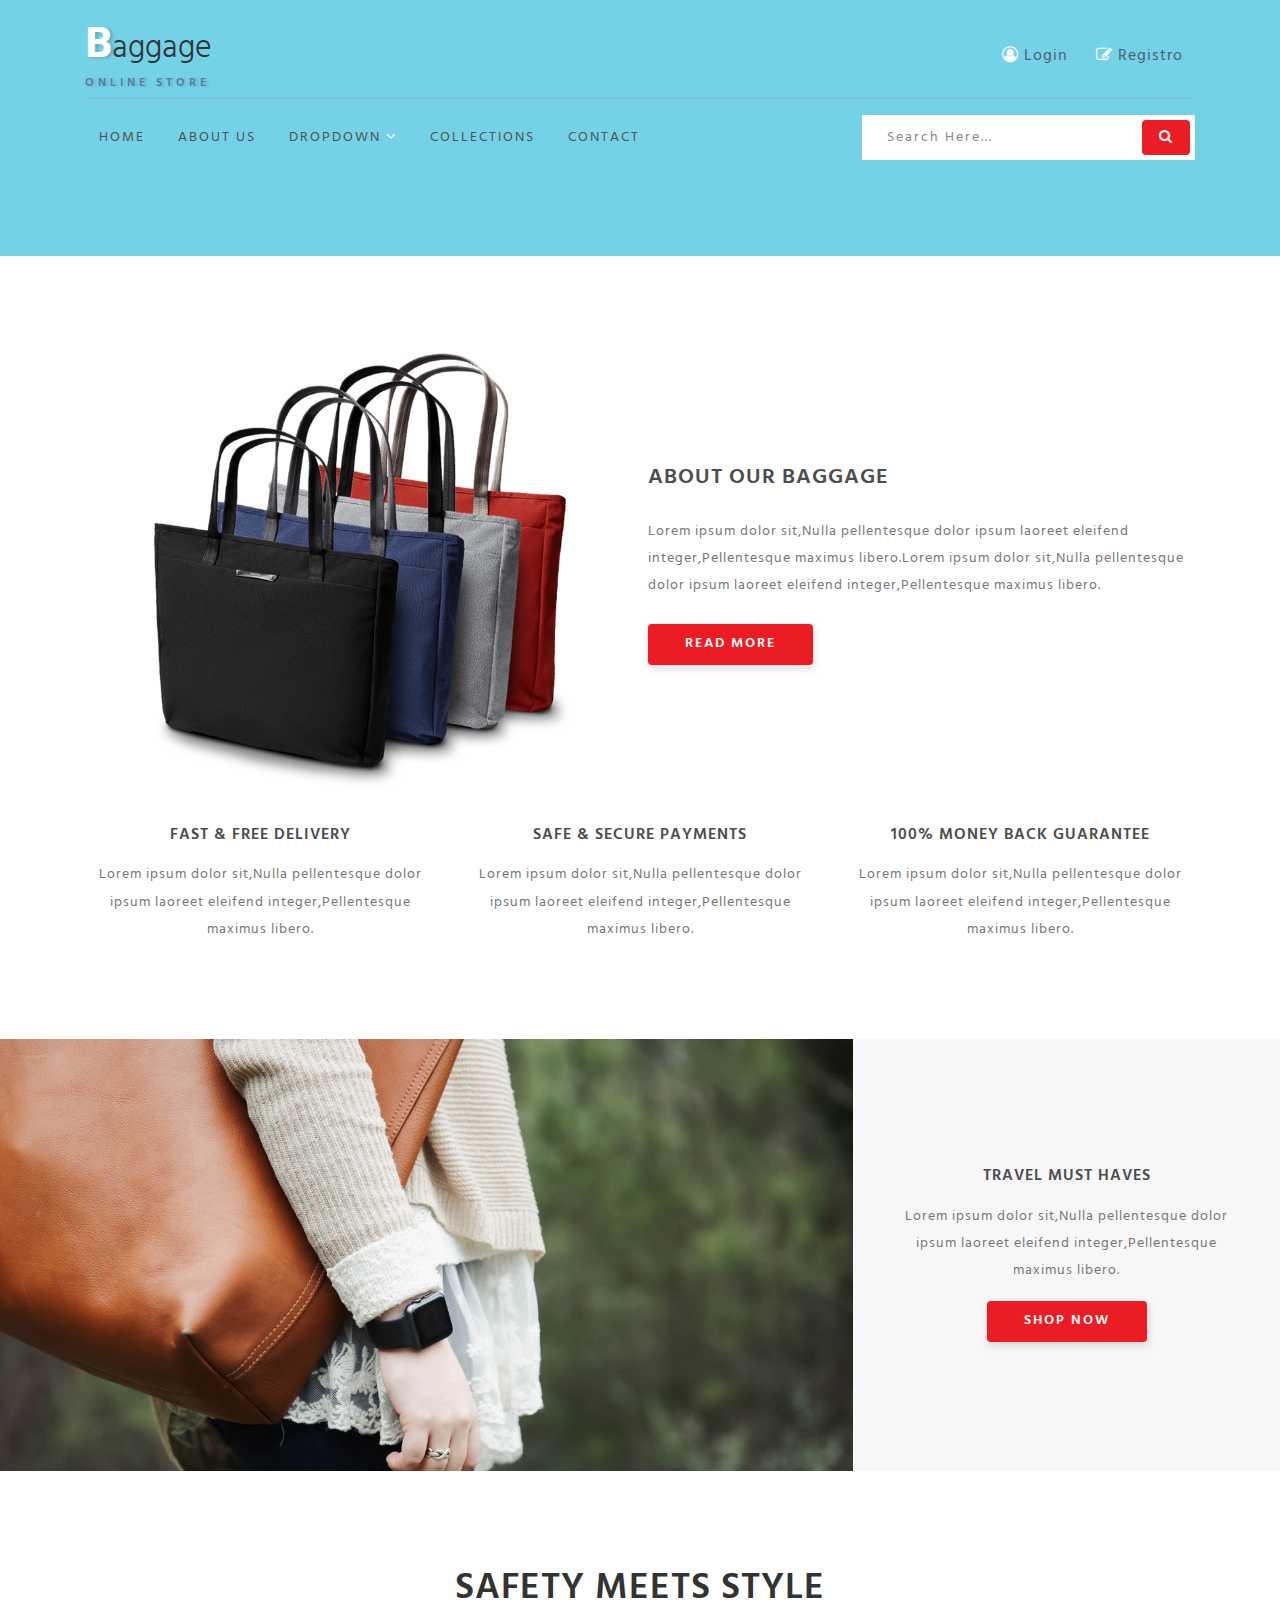
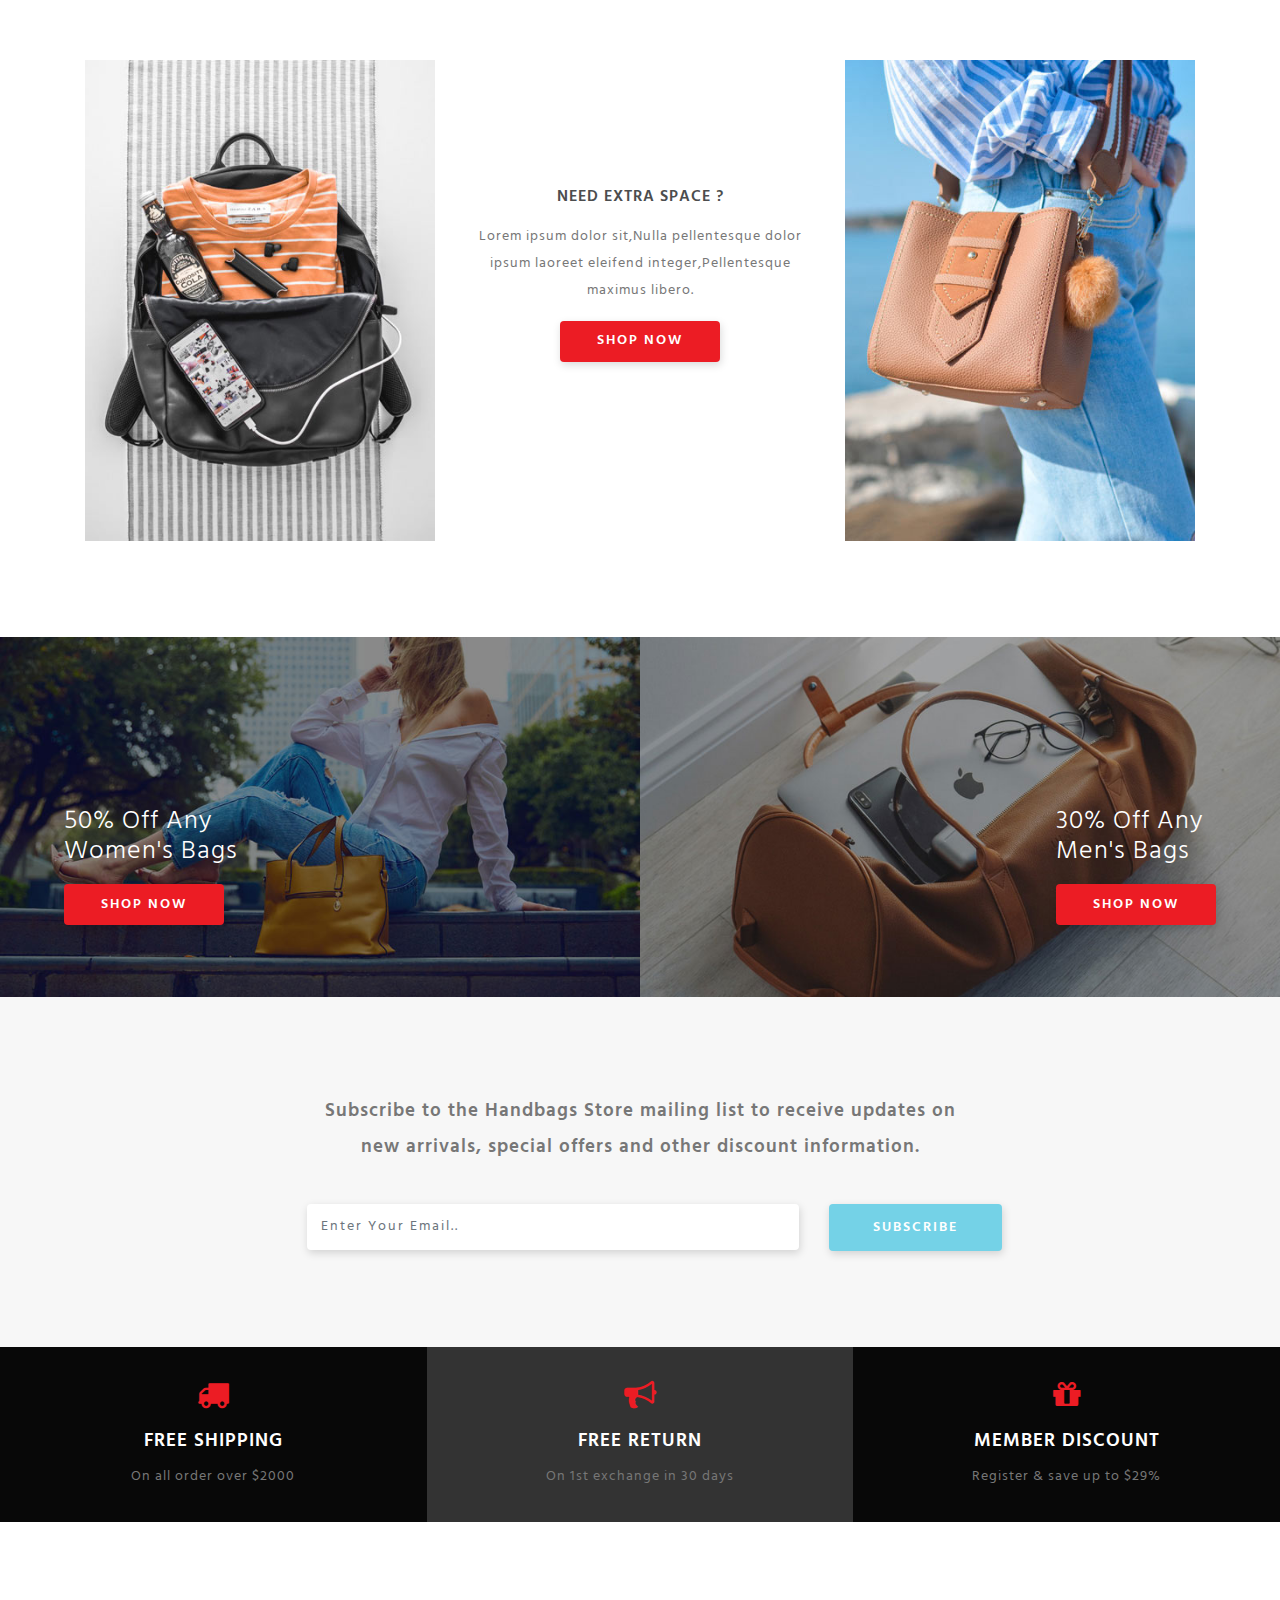
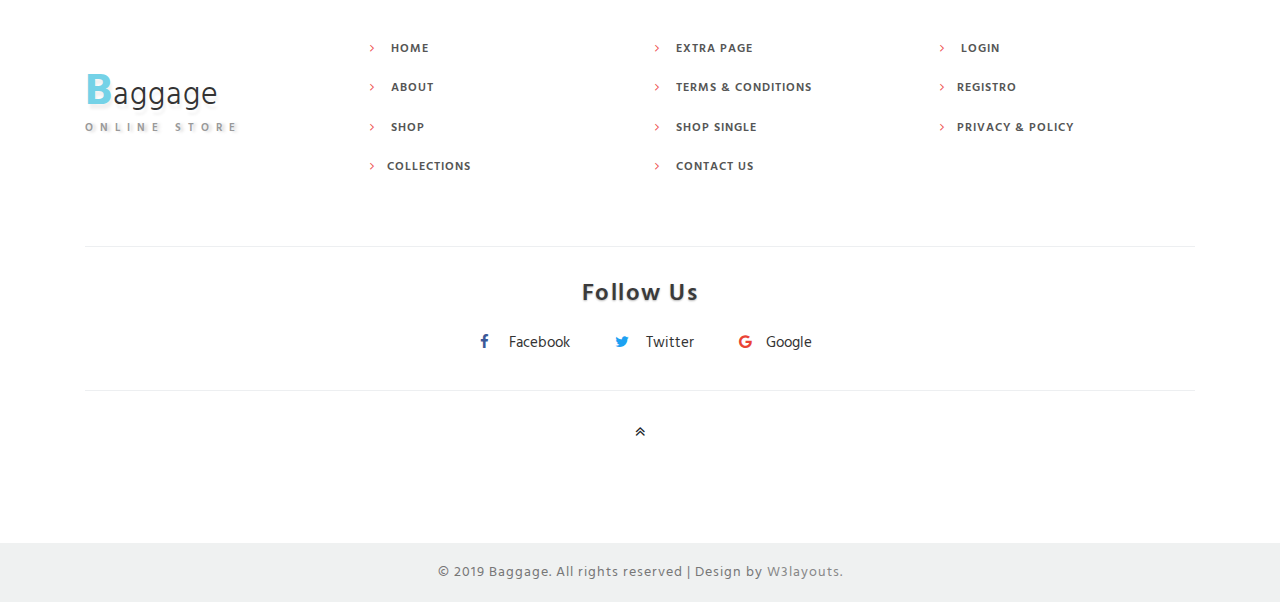
==== about.html @ baf8b9b2 "Montaje primera version" ====
<!--
Author:W3layouts
Author URL: http://w3layouts.com
License: Creative Commons Attribution 3.0 Unported
License URL: http://creativecommons.org/licenses/by/3.0/
-->

<!DOCTYPE html>
<html lang="es">

<head>
    <title></title>
    <link rel="icon" type="image/x-icon" href="images/favicon.ico">
    <!-- Meta tag Keywords -->
    <meta name="viewport" content="width=device-width, initial-scale=1">
    <meta charset="UTF-8" />
    <meta name="keywords" content="" />
    <script src="js/main.js"></script>
    <!-- //Meta tag Keywords -->
    <!-- Custom-Files -->
    <link rel="stylesheet" href="css/bootstrap.css">
    <!-- Bootstrap-Core-CSS -->
    <link rel="stylesheet" href="css/style.css" type="text/css" media="all" />
    <!-- Style-CSS -->
    <!-- font-awesome-icons -->
    <link href="css/font-awesome.css" rel="stylesheet">
    <!-- //font-awesome-icons -->
    <!-- /Fonts -->
    <link href="//fonts.googleapis.com/css?family=Hind:300,400,500,600,700" rel="stylesheet">
    <!-- //Fonts -->

</head>

<body>
    <div class="main-sec inner-page">
        <!-- //header -->
        <header class="py-sm-3 pt-3 pb-2" id="home">
            <div class="container">
                <!-- nav -->
                <div class="top-w3pvt d-flex">
                    <div id="logo">
                        <h1> <a href="index.html"><span class="log-w3pvt">B</span>aggage</a> <label class="sub-des">Online Store</label></h1>
                    </div>

                    <div class="forms ml-auto">
                    </div>
                </div>
                <div class="nav-top-wthree">
                    <nav>
                        <label for="drop" class="toggle">
                            <span class="fa fa-bars"></span>
                        </label>
                        <input type="checkbox" id="drop" />
                        <ul class="menu"></ul>
                    </nav>
                    <!-- //nav -->
                    <div class="search-form ml-auto">
                        <div class="form-w3layouts-grid">
                            <form action="#" method="post" class="newsletter">
                                <input class="search" type="search" placeholder="Search here..." required="">
                                <button class="form-control btn" value=""><span class="fa fa-search"></span></button>

                            </form>
                        </div>
                    </div>
                    <div class="clearfix"></div>
                </div>
            </div>
        </header>
        <!-- //header -->

    </div>

    <!-- //banner-->
    <!--/banner-bottom -->
    <section class="banner-bottom py-5">
        <div class="container py-md-5">
            <div class="row grids-wthree-info">
                <div class="col-lg-6 bag-img">
                    <img src="images/bag1.png" class="img-fluid" alt="" />
                </div>
                <div class="col-lg-6 ab-info-con ab-inf-page text-left">
                    <h4>About Our Baggage</h4>
                    <p>Lorem ipsum dolor sit,Nulla pellentesque dolor ipsum laoreet eleifend integer,Pellentesque maximus libero.Lorem ipsum dolor sit,Nulla pellentesque dolor ipsum laoreet eleifend integer,Pellentesque maximus libero.</p>
                    <a href="single.html" class="btn shop mt-4">Read More</a>
                </div>
            </div>
            <div class="row grids-wthree-info text-center">
                <div class="col-lg-4 ab-content">
                    <div class="ab-info-con">
                        <h4>Fast & Free Delivery</h4>
                        <p>Lorem ipsum dolor sit,Nulla pellentesque dolor ipsum laoreet eleifend integer,Pellentesque maximus libero.</p>
                    </div>
                </div>
                <div class="col-lg-4 ab-content">
                    <div class="ab-info-con">
                        <h4>Safe & Secure Payments</h4>
                        <p>Lorem ipsum dolor sit,Nulla pellentesque dolor ipsum laoreet eleifend integer,Pellentesque maximus libero.</p>
                    </div>
                </div>
                <div class="col-lg-4 ab-content">
                    <div class="ab-info-con">
                        <h4>100% Money Back Guarantee</h4>
                        <p>Lorem ipsum dolor sit,Nulla pellentesque dolor ipsum laoreet eleifend integer,Pellentesque maximus libero.</p>
                    </div>
                </div>

            </div>
        </div>
    </section>
    <!-- /banner-bottom -->
    <!--/banner-bottom -->
    <section class="collections">
        <div class="container-fluid">
            <div class="row">
                <div class="col-md-8 ab-content-img">

                </div>
                <div class="col-md-4 ab-content text-center p-lg-5 p-3 my-lg-5">
                    <h4>Travel Must Haves</h4>
                    <p>Lorem ipsum dolor sit,Nulla pellentesque dolor ipsum laoreet eleifend integer,Pellentesque maximus libero.</p>
                    <a href="shop.html" class="btn shop mt-3">Shop Now</a>

                </div>
            </div>
        </div>
    </section>
    <!-- /banner-bottom -->
    <!--/collections -->
    <section class="banner-bottom py-5">
        <div class="container py-md-5">

            <h3 class="title-wthree mb-lg-5 mb-4 text-center">Safety Meets Style </h3>
            <div class="row text-center">


                <div class="col-md-4 content-gd-wthree">
                    <img src="images/c1.jpg" class="img-fluid" alt="" />
                </div>
                <div class="col-md-4 content-gd-wthree ab-content py-lg-5 my-lg-5">
                    <h4>Need Extra Space ?</h4>
                    <p>Lorem ipsum dolor sit,Nulla pellentesque dolor ipsum laoreet eleifend integer,Pellentesque maximus libero.</p>
                    <a href="shop.html" class="btn shop mt-3">Shop Now</a>

                </div>
                <div class="col-md-4 content-gd-wthree">
                    <img src="images/c2.jpg" class="img-fluid" alt="" />
                </div>
            </div>

        </div>
    </section>
    <!-- //collections-->
    <!-- /mid-section -->
    <section class="mid-section">
        <div class="d-lg-flex p-0">
            <div class="col-lg-6 bottom-w3pvt-left p-lg-0">
                <img src="images/ab1.jpg" class="img-fluid" alt="" />
                <div class="pos-wthree">
                    <h4 class="text-wthree">50% Off Any <br> Women's Bags</h4>
                    <a href="shop.html" class="btn shop mt-3">Shop Now</a>
                </div>
            </div>
            <div class="col-lg-6 bottom-w3pvt-left bottom-w3pvt-right p-lg-0">
                <img src="images/ab2.jpg" class="img-fluid" alt="" />
                <div class="pos-w3pvt">
                    <h4 class="text-w3pvt">30% Off Any <br> Men's Bags</h4>
                    <a href="shop.html" class="btn shop mt-3">Shop Now</a>
                </div>
            </div>
        </div>
    </section>
    <!-- //mid-section -->

    <!--/newsletter -->
    <section class="newsletter-w3pvt py-5">
        <div class="container py-md-5">
            <form method="post" action="#">
                <p class="text-center">Subscribe to the Handbags Store mailing list to receive updates on new arrivals, special offers and other discount information.</p>
                <div class="row subscribe-sec">
                    <div class="col-md-9">
                        <input type="email" class="form-control" id="email" placeholder="Enter Your Email.." name="email" required="">

                    </div>
                    <div class="col-md-3">

                        <button type="submit" class="btn submit">Subscribe</button>
                    </div>

                </div>

            </form>
        </div>
    </section>
    <!--//newsletter -->
    <!--/shipping-->
    <section class="shipping-wthree">
        <div class="shiopping-grids d-lg-flex">
            <div class="col-lg-4 shiopping-w3pvt-gd text-center">
                <div class="icon-gd"><span class="fa fa-truck" aria-hidden="true"></span>
                </div>
                <div class="icon-gd-info">
                    <h3>FREE SHIPPING</h3>
                    <p>On all order over $2000</p>
                </div>
            </div>
            <div class="col-lg-4 shiopping-w3pvt-gd sec text-center">
                <div class="icon-gd"><span class="fa fa-bullhorn" aria-hidden="true"></span></div>
                <div class="icon-gd-info">
                    <h3>FREE RETURN</h3>
                    <p>On 1st exchange in 30 days</p>
                </div>
            </div>
            <div class="col-lg-4 shiopping-w3pvt-gd text-center">
                <div class="icon-gd"> <span class="fa fa-gift" aria-hidden="true"></span></div>
                <div class="icon-gd-info">
                    <h3>MEMBER DISCOUNT</h3>
                    <p>Register &amp; save up to $29%</p>
                </div>

            </div>
        </div>

    </section>
    <!--//shipping-->
    <!-- footer -->
    <div class="footer_agileinfo_topf py-5">
        <div class="container py-md-5">
            <div class="row">
                <div class="col-lg-3 footer_wthree_gridf mt-lg-5">
                    <h2><a href="index.html"><span>B</span>aggage
                        </a> </h2>
                    <label class="sub-des2">Online Store</label>
                </div>
                <div class="col-lg-3 footer_wthree_gridf mt-md-0 mt-4">
                    <ul class="footer_wthree_gridf_list">
                        <li>
                            <a href="index.html"><span class="fa fa-angle-right" aria-hidden="true"></span> Home</a>
                        </li>
                        <li>
                            <a href="about.html"><span class="fa fa-angle-right" aria-hidden="true"></span> About</a>
                        </li>
                        <li>
                            <a href="shop.html"><span class="fa fa-angle-right" aria-hidden="true"></span> Shop</a>
                        </li>
                        <li>
                            <a href="shop.html"><span class="fa fa-angle-right" aria-hidden="true"></span>Collections</a>
                        </li>

                    </ul>
                </div>
                <div class="col-lg-3 footer_wthree_gridf mt-md-0 mt-sm-4 mt-3">
                    <ul class="footer_wthree_gridf_list">
                        <li>
                            <a href="single.html"><span class="fa fa-angle-right" aria-hidden="true"></span> Extra Page</a>
                        </li>

                        <li>
                            <a href="#"><span class="fa fa-angle-right" aria-hidden="true"></span> Terms & Conditions</a>
                        </li>
                        <li>
                            <a href="single.html"><span class="fa fa-angle-right" aria-hidden="true"></span> Shop Single</a>
                        </li>
                        <li>
                            <a href="contact.html"><span class="fa fa-angle-right" aria-hidden="true"></span> Contact Us</a>
                        </li>
                    </ul>
                </div>

                <div class="col-lg-3 footer_wthree_gridf mt-md-0 mt-sm-4 mt-3">
                    <ul class="footer_wthree_gridf_list">
                        <li>
                            <a href="login.html"><span class="fa fa-angle-right" aria-hidden="true"></span> Login </a>
                        </li>

                        <li>
                            <a href="register.html"><span class="fa fa-angle-right" aria-hidden="true"></span>Registro</a>
                        </li>
                        <li>
                            <a href="#"><span class="fa fa-angle-right" aria-hidden="true"></span>Privacy & Policy</a>
                        </li>

                    </ul>
                </div>
            </div>

            <div class="w3ls-fsocial-grid">
                <h3 class="sub-w3ls-headf">Follow Us</h3>
                <div class="social-ficons">
                    <ul>
                        <li><a href="#"><span class="fa fa-facebook"></span> Facebook</a></li>
                        <li><a href="#"><span class="fa fa-twitter"></span> Twitter</a></li>
                        <li><a href="#"><span class="fa fa-google"></span>Google</a></li>
                    </ul>
                </div>
            </div>
            <div class="move-top text-center mt-lg-4 mt-3">
                <a href="#home"><span class="fa fa-angle-double-up" aria-hidden="true"></span></a>
            </div>
        </div>
    </div>
    <!-- //footer -->

    <!-- copyright -->
    <div class="cpy-right text-center py-3">
        <p>© 2019 Baggage. All rights reserved | Design by
            <a href="http://w3layouts.com"> W3layouts.</a>
        </p>

    </div>
    <!-- //copyright -->

</body>

</html>
---- css/style.css ----
/*--
	Author:W3layouts
	Author URL: http://w3layouts.com
	License: Creative Commons Attribution 3.0 Unported
	License URL: http://creativecommons.org/licenses/by/3.0/
--*/

html,
body {
    margin: 0;
    font-size: 100%;
    background: #fff;
    font-family: 'Hind', sans-serif;
    scroll-behavior: smooth;
}

body a {
    text-decoration: none;
    transition: 0.5s all;
    -webkit-transition: 0.5s all;
    -moz-transition: 0.5s all;
    -o-transition: 0.5s all;
    -ms-transition: 0.5s all;
}

a:hover {
    text-decoration: none;
}

input[type="button"],
input[type="submit"],
input[type="text"],
input[type="email"],
input[type="search"] {
    transition: 0.5s all;
    -webkit-transition: 0.5s all;
    -moz-transition: 0.5s all;
    -o-transition: 0.5s all;
    -ms-transition: 0.5s all;
    font-family: 'Hind', sans-serif;
}

h1,
h2,
h3,
h4,
h5,
h6 {
    margin: 0;
    letter-spacing: 1px;
    font-family: 'Hind', sans-serif;
}

p {
    font-size: 0.9em;
    color: #777;
    line-height: 1.9em;
    letter-spacing: 1px;
    margin-bottom: 0;
}

ul {
    margin: 0;
    padding: 0;
}


.breadcrumb,
ol {
    margin-bottom: 0 !important;
}

/* header */
/*-- header --*/
.forms {
    margin-top: 1.4em;
}

.top-w3pvt {
    border-bottom: 1px solid #8bb4df;
    padding-bottom: 0.5em;
}

.nav-top-wthree {
    margin: 1em 0;
}

header a.btn {
    border-radius: 4px;
    color: #4d6171;
    letter-spacing: 1px;
    border: none;
    outline: none;
}

header a.btn span {
    color: #fff;
}

.search-form {
    width: 30%;
}

form.newsletter {
    background: #fff;
    padding: 0.3em;
    display: flex;
}

header .search {
    outline: none;
    padding: 6px 20px;
    font-size: 14px;
    color: #000;
    width: 85%;
    background: transparent;
    text-transform: capitalize;
    border: none;
    letter-spacing: 2px;
    float: left;
}

header button.btn {
    color: #fff;
    border: none;
    padding: 7px 0px;
    text-transform: uppercase;
    text-decoration: none;
    background: transparent;
    -webkit-transition: 0.5s all;
    -moz-transition: 0.5s all;
    -o-transition: 0.5s all;
    -ms-transition: 0.5s all;
    transition: 0.5s all;
    float: right;
    cursor: pointer;
    width: 15%;
    font-size: 14px;
    text-align: center;
    background: #ec1c24;
}

.toggle,
[id^=drop] {
    display: none;
}

/* Giving a background-color to the nav container. */
nav {
    margin: 0;
    padding: 0;
    margin-top: 10px;
    float: left;
}


#logo a {
    float: left;
    font-size: .8em;
    display: initial;
    margin: 0;
    letter-spacing: 0px;
    color: #333;
    font-weight: 300;
    padding: 3px 0;
    border: none;
}

#logo a span {
    color: #fff;
    font-size: 1.4em;
    font-weight: 700;
    text-shadow: 3px 1px 3px rgba(19, 18, 18, 0.19);
}

.sub-des {
    text-transform: uppercase;
    display: block;
    font-size: 0.3em;
    margin: 0;
    color: #5b7a9a;
    letter-spacing: 4px;
    font-weight: 600;
    text-shadow: 3px 1px 3px rgba(78, 73, 73, 0.21);
}

/* Since we'll have the "ul li" "float:left"
 * we need to add a clear after the container. */

nav:after {
    content: "";
    display: table;
    clear: both;
}

/* Removing padding, margin and "list-style" from the "ul",
 * and adding "position:reltive" */
nav ul {
    padding: 0;
    margin: 0;
    list-style: none;
    position: relative;
}

/* Positioning the navigation items inline */
nav ul li {
    margin: 0px;
    display: inline-block;
}

/* Styling the links */
nav a {
    letter-spacing: 2px;
    padding-left: 0;
    padding-right: 0;
    padding: 10px 0;
    font-weight: 400;
    font-size: 0.9em;
    margin: 0 1em;
    color: #515152;
    text-transform: uppercase;
}


nav ul li ul li:hover {
    background: #f8f9fa;
}

/* Background color change on Hover */
nav a:hover {
    color: #ec1c24;
}

.menu li.active a {

    color: #ec1c24;
    font-weight: 600;
}

/* Hide Dropdowns by Default
 * and giving it a position of absolute */
nav ul ul {
    display: none;
    position: absolute;
    top: 30px;
    background: #fff;
    padding: 10px;
    -moz-box-shadow: 1px 3px 8px 0 rgba(0, 0, 0, 0.15);
    -webkit-box-shadow: 1px 3px 8px 0 rgba(0, 0, 0, 0.15);
    box-shadow: 1px 3px 8px 0 rgba(0, 0, 0, 0.15);
}

/* Display Dropdowns on Hover */
nav ul li:hover > ul {
    display: inherit;
}

/* Fisrt Tier Dropdown */
nav ul ul li {
    width: 200px;
    float: none;
    display: list-item;
    position: relative;
}

nav ul ul li a {
    color: #333;
    padding: 5px 10px;
    display: block;
}

ul.menu li span {
    color: #fff;
}

/* Second, Third and more Tiers	
 * We move the 2nd and 3rd etc tier dropdowns to the left
 * by the amount of the width of the first tier.
*/
nav ul ul ul li {
    position: relative;
    top: -60px;
    /* has to be the same number as the "width" of "nav ul ul li" */
    left: 170px;
}

/* Change ' +' in order to change the Dropdown symbol */
li > a:only-child:after {
    content: '';
}


/* Media Queries
--------------------------------------------- */

@media all and (max-width : 992px) {

    /*	#logo {
		display: block;
		padding: 0;
		width: 100%;
		text-align: center;
		float: none;
	} */
    .menu li.active a {
        color: #3369e7;
    }

    nav {
        margin: 0;
    }

    nav a {
        color: #333;
    }

    /* Hide the navigation menu by default */
    /* Also hide the  */
    .toggle + a,
    .menu {
        display: none;
    }

    /* Stylinf the toggle lable */
    .toggle {
        display: inline-block;
        padding: 9px 15px;
        font-size: 20px;
        text-decoration: none;
        border: none;
        float: none;
        background-color: rgba(22, 21, 21, 0.43137254901960786);
        color: #fff;
        margin-bottom: 0;
        cursor: pointer !important;
    }

    .menu .toggle {
        float: none;
        text-align: center;
        margin: auto;
        width: 90%;
        padding: 5px;
        font-weight: normal;
        font-size: 15px;
        letter-spacing: 1px;
    }

    .toggle:hover {
        color: #fff;
        background-color: #3369e7;
    }

    .nav-top-w3pvt {
        margin: 1em 0;
        position: absolute;
        width: 71%;
    }

    /* Display Dropdown when clicked on Parent Lable */
    [id^=drop]:checked + ul {
        display: block;
        background: #fff;
        padding: 15px 0;
        width: 100%;
        text-align: center;
        border: 1px solid #ddd;
    }

    /* Change menu item's width to 100% */
    nav ul li {
        display: block;
        width: 100%;
        padding: 7px 0;
    }

    nav a {
        padding: 5px 0;
    }

    nav a:hover {
        color: #3369e7;
    }

    .login-icon {
        text-align: center;
    }

    nav ul ul .toggle,
    nav ul ul a {
        padding: 0 40px;
    }

    nav ul ul ul a {
        padding: 0 80px;
    }

    nav a:hover,
    nav ul ul ul a {
        background-color: transparent;
    }

    nav ul li ul li .toggle,
    nav ul ul a,
    nav ul ul ul a {
        padding: 14px 20px;
        color: #FFF;
        font-size: 17px;
    }


    nav ul li ul li .toggle,
    nav ul ul a {
        background-color: #fff;
    }

    nav ul ul li a {
        font-size: 15px;
    }

    ul.inner-ul {
        padding: 0 !important;
    }

    /* Hide Dropdowns by Default */
    nav ul ul {
        float: none;
        position: static;
        color: #ffffff;
        /* has to be the same number as the "line-height" of "nav a" */
    }

    /* Hide menus on hover */
    nav ul ul li:hover > ul,
    nav ul li:hover > ul {
        display: none;
    }

    /* Fisrt Tier Dropdown */
    nav ul ul li {
        display: block;
        width: 100%;
        padding: 0;
    }

    nav ul ul ul li {
        position: static;
        /* has to be the same number as the "width" of "nav ul ul li" */

    }

    nav {
        margin: 0;
        padding: 0;
        margin-top: 0;
        float: left;
        width: 48%;
        position: absolute;
        z-index: 99;
    }

}

@media all and (max-width : 330px) {

    nav ul li {
        display: block;
        width: 94%;
    }

}

.user span.fa {
    font-size: 25px;
    color: #fff;
}

/*-- //header --*/

/*--banner--*/
.main-sec {
    background: #74d2e7;
    min-height: 43em;
    position: relative;
}

.main-sec.inner-page {
    background: #74d2e7;
    min-height: 20em;
    position: relative;
}

.banner-left-info {
    margin-top: 14em;
}

.banner-wthree-info h3 {
    font-size: 2.5em;
    text-transform: uppercase;
    color: #333;
    margin-bottom: 0.7em;

}

.banner-wthree-info h3 span {
    color: #fff;
}

.btn.shop {
    background: #ec1c24;
    -moz-transition: all 0.25s ease;
    -o-transition: all 0.25s ease;
    -webkit-transition: all 0.25s ease;
    transition: all 0.25s ease;
    color: #fff;
    padding: 0.6em 2.5em;
    text-transform: uppercase;
    font-size: 0.9em;
    letter-spacing: 2px;
    font-weight: 600;
    -moz-box-shadow: 1px 3px 8px 0 rgba(0, 0, 0, 0.15);
    -webkit-box-shadow: 1px 3px 8px 0 rgba(0, 0, 0, 0.15);
    box-shadow: 1px 3px 8px 0 rgba(0, 0, 0, 0.15);
}

/*--//banner--*/

/*--about--*/
.ab-content-img {
    background: url(../images/banner1.jpg) no-repeat center;
    background-size: cover;
    -webkit-background-size: cover;
    -o-background-size: cover;
    -moz-background-size: cover;
    -ms-background-size: cover;
    min-height: 27em;
}

.title-wthree,
.title-wthree.two {
    font-size: 2.5em;
    text-transform: uppercase;
    color: #333;
    margin-bottom: 0.7em;
    font-weight: 600;
}

.title-wthree.two {
    color: #fff;
}

.ab-content h4 {
    font-size: 1.2em;
    color: #4c4d4e;
    margin: 2em 0 1em 0;
    text-transform: uppercase;
    font-weight: 600;
}

.ab-info-con {
    padding: 0 0.5em;
}

.ab-info-con.ab-inf-page h4 {
    font-size: 1.4em;
    color: #4c4d4e;
    margin: 0em 0 1.2em 0;
    text-transform: uppercase;
    font-weight: 600;
}

.ab-info-con.ab-inf-page {
    margin-top: 7em;
}

/*--//about--*/
/*--blogs--*/

/*--//blogs--*/
/*--/mid--*/
.bottom-w3pvt-left {
    position: relative;
}

h4.text-wthree {
    font-size: 2em;
    color: #fff;
    font-weight: 300;
}

.pos-wthree {
    position: absolute;
    bottom: 20%;
    left: 10%;
}

.pos-w3pvt {
    right: 10%;
    position: absolute;
    bottom: 20%;
}

h4.text-w3pvt {

    font-size: 2em;
    color: #fff;
    font-weight: 300;
}

/*--//mid--*/

/*--/collection--*/


/*--//collection--*/
/* gallery page */
.gal-img img,
.popup img {
    width: 100%;
}

/* popup */
.popup-effect {
    position: fixed;
    top: 0;
    bottom: 0;
    left: 0;
    right: 0;
    background: rgba(0, 0, 0, 0.7);
    transition: opacity 0ms;
    visibility: hidden;
    opacity: 0;
    z-index: 99;
}

.popup-effect:target {
    visibility: visible;
    opacity: 1;
}

.popup {
    background: #fff;
    border-radius: 4px;
    max-width: 430px;
    position: relative;
    margin: 8em auto;
    padding: 3em 2em;
    z-index: 999;
    text-align: center;
}

.popup .close {
    position: absolute;
    top: 5px;
    right: 15px;
    transition: all 200ms;
    font-size: 30px;
    font-weight: bold;
    text-decoration: none;
    color: #000;
}


/* //popup */
/* //gallery page */
/*--/shipping-grids--*/
.shiopping-w3pvt-gd {
    background: #080808;
    padding: 2em;
}

.shiopping-w3pvt-gd.sec {
    background: #333;
}

.shiopping-w3pvt-gd:hover {
    background: #74d2e7;
    -moz-transition: all 0.25s ease;
    -o-transition: all 0.25s ease;
    -webkit-transition: all 0.25s ease;
    transition: all 0.25s ease;
}

.shiopping-w3pvt-gd h3 {
    font-size: 1.2em;
    color: #fff;
    margin: 0.5em 0;
    text-transform: uppercase;
    font-weight: 600;
}

.icon-gd span {
    font-size: 2em;
    text-align: center;
    color: #ec1c24;
    margin-bottom: 0.3em;
}

/*--//shipping-grids--*/
/*--/newsletter--*/
.newsletter-w3pvt,
.collections {
    background: #f7f7f7;
}

.newsletter-w3pvt form {
    margin: 0 auto;
    width: 60%;
}

.newsletter-w3pvt p {
    font-size: 1.2em;
    margin-bottom: 2em;
    color: #777;
    font-weight: 600;
}

.subscribe-sec input {

    padding: 0.85em 1em;
    color: #495057;
    border-radius: 0.25rem;
    font-size: 0.9em;
    border: none;
    outline: none;
    letter-spacing: 2px;
    -moz-box-shadow: 1px 3px 8px 0 rgba(0, 0, 0, 0.15);
    -webkit-box-shadow: 1px 3px 8px 0 rgba(0, 0, 0, 0.15);
    box-shadow: 1px 3px 8px 0 rgba(0, 0, 0, 0.15);
    -moz-box-shadow: 1px 3px 8px 0 rgba(0, 0, 0, 0.15);
    -webkit-box-shadow: 1px 3px 8px 0 rgba(0, 0, 0, 0.15);
    box-shadow: 1px 3px 8px 0 rgba(0, 0, 0, 0.15);
}

.btn.submit {
    background: #74d2e7;
    -moz-transition: all 0.25s ease;
    -o-transition: all 0.25s ease;
    -webkit-transition: all 0.25s ease;
    transition: all 0.25s ease;
    color: #fff;
    padding: 0.8em 3em;
    text-transform: uppercase;
    font-size: 0.9em;
    letter-spacing: 2px;
    font-weight: 600;
    -moz-box-shadow: 1px 3px 8px 0 rgba(0, 0, 0, 0.15);
    -webkit-box-shadow: 1px 3px 8px 0 rgba(0, 0, 0, 0.15);
    box-shadow: 1px 3px 8px 0 rgba(0, 0, 0, 0.15);
}

.btn.submit:hover,
.btn.shop:hover {
    opacity: 0.9;
}

/*--//newsletter--*/

.content-grid {
    max-width: 500px;
    margin: 6em auto;
}

ul.links-unordered-list li.active a {
    background: rgba(255, 255, 255, 0.05);
    padding: 5px 20px;
    color: #fff;
}

.icon span.fa {
    font-size: 3em;
    color: #555;
}

.icon {
    margin-bottom: 3em;
}

.content-bottom {
    padding: 0em 4em;
    margin: 0 1em;
    position: relative;
    z-index: 1;
}

.logo h1 a {
    font-size: 25px;
    color: #fff;
    text-transform: capitalize;
    font-weight: 600;
    letter-spacing: 1px;
}

.content-grid ul li {
    display: inline-block;
}

li.switch-slide {
    float: left;
}

ul.list-login li:nth-child(2) {
    float: right;
}

ul.list-login-bottom li:nth-child(2) {
    float: right;
}

.field-group label {
    font-size: 15px;
}

.check {
    margin: .5em 0;
}

.checkbox input,
.radio input {
    position: absolute;
    left: -9999px;
}

.checkbox i {
    position: absolute;
    bottom: 5px;
    left: 2px;
    display: block;
    width: 14px;
    height: 14px;
    outline: none;
    border: none;
    background: #fff;
}

.check label {
    margin: 0;
    font-size: 1em;
    text-transform: capitalize;
    color: #fff;
    letter-spacing: 1px;
    font-weight: 300;
}

.checkbox {
    position: relative;
    padding-left: 28px !important;
    cursor: pointer;
}

.checkbox input:checked + i:after,
.radio input:checked + i:after {
    opacity: 1;
}


.checkbox input + i:after,
.radio input + i:after {
    position: absolute;
    opacity: 0;
    transition: opacity 0.1s;
    -o-transition: opacity 0.1s;
    -ms-transition: opacity 0.1s;
    -moz-transition: opacity 0.1s;
    -webkit-transition: opacity 0.1s;
}

/*/////////////// FORM STYLES ////////////////////*/
ul.list-login {
    margin-top: 1.5em;
    margin-bottom: 1em;
}


.content-input-field button.btn {
    background: #ec1c24;
    border: none;
    color: #fff;
    padding: 15px 15px;
    text-transform: uppercase;
    font-size: 16px;
    width: 100%;
    margin-top: 10px;
    letter-spacing: 2px;
    cursor: pointer;
    transition: 0.5s all;
    -webkit-transition: 0.5s all;
    -moz-transition: 0.5s all;
    -o-transition: 0.5s all;
    -ms-transition: 0.5s all;
    border-radius: 0px;
}

.bottom-grid,
.bottom-grid1 {
    display: flex;
    display: -webkit-box;
    display: -moz-box;
    display: -ms-flexbox;
    display: -webkit-flex;
    justify-content: space-between;
    margin: 0em 10em;
}

ul.links-unordered-list li {
    display: inline-block;
    margin-right: 10px;
}

ul.links-unordered-list li a {
    font-size: 16px;
    color: #ccc;
    font-weight: normal;
    letter-spacing: 1px;
    padding: 0 5px;
    text-transform: capitalize;
}

.content-input-field input {
    font-size: 16px;
    font-weight: 300;
    color: #888;
    letter-spacing: 1px;
    border: none;
    box-sizing: border-box;
    width: 100%;
    outline: none;
    background: rgba(0, 123, 255, 0.06);
    margin-bottom: 20px;
    padding: 15px 20px;
    border-radius: 0px;
}

::-webkit-input-placeholder {
    /* Chrome/Opera/Safari */
    color: #888;
}

::-moz-placeholder {
    /* Firefox 19+ */
    color: #888;
}

::-ms-input-placeholder {
    /* IE 10+ */
    color: #888;
}

::-moz-placeholder {
    /* Firefox 18- */
    color: #888;
}

/* switch */

label.switch {
    position: relative;
    display: inline-block;
    height: 18px;
    padding-left: 3em;
    cursor: pointer;
    color: #ccc;
    font-weight: 300;
}

.content-bottom li:nth-child(2) a,
label.switch {
    font-size: 15px;
    letter-spacing: 1px;
    font-weight: 300;
    color: #999 !important;
    text-transform: capitalize;
}

ul.list-login-bottom li:nth-child(1) a,
ul.list-login-bottom li:nth-child(2) a,
.list-login-bottom a {
    font-size: 12px;
    letter-spacing: 2px;
    font-weight: normal;
    text-transform: uppercase;
    color: #333;
}

.content-bottom li:nth-child(2) a,
.content-bottom li:nth-child(1) a {
    color: #333;
}

.switch input {
    display: none;
}

.slider {
    position: absolute;
    cursor: pointer;
    top: 2px;
    left: 0;
    right: 0;
    bottom: 0;
    width: 21%;
    background-color: #cfd7d9;
    -webkit-transition: .4s;
    transition: .4s;
}

.slider:before {
    position: absolute;
    content: "";
    height: 10px;
    width: 10px;
    left: 4px;
    bottom: 3px;
    background-color: #555;
    -webkit-transition: .4s;
    transition: .4s;
}

input:checked + .slider {
    background-color: #cfd7d9;
}

input:focus + .slider {
    box-shadow: 0 0 1px #555;
}

input:checked + .slider:before {
    -webkit-transform: translateX(14px);
    -ms-transform: translateX(14px);
    transform: translateX(14px);
}

/* Rounded sliders */

.slider.round {
    border-radius: 34px;
}

.slider.round:before {
    border-radius: 50%;
}



/* //switch */
/*--/shop-page--*/
.item-info-product h4 a {
    color: #080808;
    font-size: 15px;
    letter-spacing: 1px;
    text-transform: uppercase;
    font-weight: 700;
}

span.money {
    font-size: 1em;
    font-weight: 800;
    color: #ff4c4c;
    letter-spacing: 2px;
}

ul.stars li {
    display: inline-block;

}

ul.stars li a span {
    font-size: 0.7em;
    color: #6a6c6d;
    margin: 0 0.2em;
}

ul.stars li a span:hover {
    opacity: 0.8;
}

.product_price {
    margin: 1em 0 0 0;
    padding: 1em 0 0 0;
    border-top: 1px solid #ddd;
}

.product-shoe-info {
    background: #f7f7f7;
    padding: 1em;
}

.item-info-product {
    padding: 1em 0 1em 0;
}

span.line {
    text-decoration: line-through;
    color: #999;
    font-weight: 300;
}

.men-thumb-item {
    padding: 1em;
}

ul.pagination li a {
    color: #555;
}

/*--/single--*/
h3.shop-sing {
    text-transform: uppercase;
    font-size: 1.2em;
    letter-spacing: 2px;
    margin: 1.5em 0 2em 0;
    color: #323a40;
}

p.italic-blue {
    font-style: italic;
    color: #89bff3;
    font-weight: 500;
}

.available span a {
    margin: 4% 0;
    display: block;
    color: #555555;
    font-size: 0.8725em;
    text-transform: uppercase;
    text-shadow: 0 1px 0 #ffffff;
    text-decoration: underline;
}

.desc1-right h3 {
    text-shadow: 0 1px 0 #ffffff;
    color: #1e272e;
    font-size: 1.1em;
    margin-bottom: 15px;
}

.desc1-right h5 {
    font-size: 1.3em;
    color: #62676b;
    line-height: 1.5em;
    -webkit-text-stroke: 0.2px;
    font-weight: 400;
}

.desc1-right h5 a {
    margin-left: 5px;
    color: #555555;
    text-transform: capitalize;
    font-size: 14px;
    -webkit-text-stroke: 0px;
    letter-spacing: 0px;
}

.share h4 {
    font-size: 0.9em;
    color: #555555;
    margin-bottom: 10px;
    text-transform: uppercase;
    text-shadow: 0 1px 0 #ffffff;
    font-weight: 400;
}

h3.title-wthree-single {
    font-size: 1.8em;
    text-transform: uppercase;
    color: #333;
    margin-bottom: 0.7em;
    font-weight: 600;
}

.desc1-right h5 span {
    text-decoration: line-through;
}

.newsletter-w3pvt p.get-inf {
    font-weight: 300;
    font-size: 1em;
}

/*--//single--*/
/*--//shop-page--*/
/*--/contact--*/
.contact_right,
.contact_left {
    border: 2px solid #f7f7f7;
}

.contact_left iframe {
    width: 100%;
    outline: none;
    border: none;
    height: 100%;
}

.information-wthree h4 {
    font-size: 1.2em;
    font-weight: 600;
    letter-spacing: 1px;
    color: #333;
}

.information-wthree label {
    font-size: 1.2em;
    color: #ec1c24;
    margin-bottom: 0;
    margin-top: 1em;
}

textarea {
    min-height: 120px;
    resize: none;
    font-size: 16px;
    font-weight: 300;
    color: #888;
    letter-spacing: 1px;
    border: none;
    box-sizing: border-box;
    width: 100%;
    outline: none;
    background: rgba(0, 123, 255, 0.06);
    margin-bottom: 20px;
    padding: 15px 20px;
    border-radius: 0px;
}

p.cont-wthree-para a {
    font-size: 1.1em;
    color: #ec1c24;
    line-height: 3em;
}

/*--//contact--*/
/* footer */
/* footer logo */
.footer_wthree_gridf h2 a {
    display: inline-block;
    font-weight: 300;
    font-size: 1em;
    letter-spacing: 1px;
    color: #333;
    text-shadow: 2px 5px 3px rgba(0, 0, 0, 0.06);
    padding: 0;
}

.footer_wthree_gridf h2 a span {
    font-weight: 700;
    color: #74d2e7;
    font-size: 1.4em;
}

.sub-des2 {
    text-transform: uppercase;
    display: block;
    font-size: 0.7em;
    margin: 0;
    color: #999;
    letter-spacing: 7px;
    font-weight: 600;
    text-shadow: 3px 1px 3px rgba(78, 73, 73, 0.21);
}

/* //footer logo */
.cpy-right {
    background: #eff1f1;
}

/* footer navigation */
.footer_wthree_gridf_list li {
    list-style: none;
}

.footer_wthree_gridf_list li span.fa {
    color: #ee4f4f;
    padding-right: 1em;
}

.footer_wthree_gridf_list li a {
    color: #555;
    text-decoration: none;
    text-transform: uppercase;
    letter-spacing: 1px;
    font-size: 0.75em;
    display: block;
    font-weight: 600;
    margin: 1.8em 0;
}

.footer_wthree_gridf_list li a:hover {
    color: #EA4335;
}

.footer_wthree_gridf_list li:last-child {
    margin-bottom: 0;
}

.addressf-agileits-wthree p span.fa {
    margin-right: .2em;
    color: #ee4f4f;
    display: inline-block;
    text-align: center;
    font-size: 3em;
    vertical-align: middle;
}

h3.sub-w3ls-headf {
    color: #3a3a3a;
    font-size: 1.5em;
    font-weight: 600;
    letter-spacing: 1.5px;
    margin-bottom: .7em;
    line-height: 30px;
    text-shadow: 0 1px 2px rgba(0, 0, 0, 0.29);
}

/* //footer navigation */
.move-top span {
    color: #212529;
    text-align: center;
    border: none;
    line-height: 2em;
}

/* social icons */
.w3ls-fsocial-grid {
    padding: 2em 0;
    border-top: 1px solid #edeff1;
    margin: 3em 0 0 0;
    text-align: center;
    border-bottom: 1px solid #edeff1;
}

.social-ficons ul {
    padding: 0;
    margin: 0;
}

.social-ficons ul li {
    display: inline-block;
    margin: 0 1em;
}

.social-ficons ul li a {
    color: #333;
    text-align: center;
    font-size: 15px;
}

.social-ficons ul li a span.fa.fa-facebook {
    height: 32px;
    width: 32px;
    line-height: 32px;
    background: transparent;
    margin-right: 4px;
    color: #3b5998;
    transition: 0.5s all;
    -webkit-transition: 0.5s all;
    -moz-transition: 0.5s all;
    -o-transition: 0.5s all;
    -ms-transition: 0.5s all;
}

.social-ficons ul li a:hover span.fa.fa-facebook {
    height: 32px;
    width: 32px;
    line-height: 32px;
    background: #3b5998;
    color: #FFFFFF;
}

.social-ficons ul li a span.fa.fa-twitter {
    height: 32px;
    width: 32px;
    line-height: 32px;
    background: transparent;
    margin-right: 4px;
    color: #1da1f2;
    transition: 0.5s all;
    -webkit-transition: 0.5s all;
    -moz-transition: 0.5s all;
    -o-transition: 0.5s all;
    -ms-transition: 0.5s all;
}

.social-ficons ul li a:hover span.fa.fa-twitter {
    height: 32px;
    width: 32px;
    line-height: 32px;
    background: #1da1f2;
    color: #FFFFFF;
}

.social-ficons ul li a span.fa.fa-google {
    height: 32px;
    width: 32px;
    line-height: 32px;
    background: transparent;
    margin-right: 4px;
    color: #ea4335;
    transition: 0.5s all;
    -webkit-transition: 0.5s all;
    -moz-transition: 0.5s all;
    -o-transition: 0.5s all;
    -ms-transition: 0.5s all;
}

.social-ficons ul li a:hover span.fa.fa-google {
    height: 32px;
    width: 32px;
    line-height: 32px;
    background: #ea4335;
    color: #FFFFFF;
}

.cpy-right a {
    color: #888;
}

/* //social icons */
/* footer */
/*--//footer --*/
/*--responsive--*/

@media(max-width:1450px) {

    .title-wthree,
    .title-wthree.two {
        font-size: 2.3em;
    }

    h4.text-w3pvt,
    h4.text-wthree {
        font-size: 1.6em;
    }
}

@media(max-width:1366px) {
    .main-sec {
        min-height: 35em;
        position: relative;
    }

    .banner-left-info {
        margin-top: 12em;
    }

    .main-sec.inner-page {
        min-height: 16em;
    }
}

@media(max-width:1280px) {
    .banner-wthree-info h3 {
        font-size: 2.3em;
        margin-bottom: 0.7em;
    }

    .ab-content h4 {
        font-size: 1em;
        margin: 2em 0 1em 0;
    }
}

@media(max-width:1080px) {
    .newsletter-w3pvt form {
        margin: 0 auto;
        width: 90%;
    }
}

@media(max-width:1050px) {
    .social-ficons ul li {
        margin: 0 0.5em;
    }
}

@media(max-width:1024px) {}

@media(max-width:992px) {
    .banner-left-info {
        margin: 3em 0;
    }

    .banner-img img {
        width: 70%;
    }

    .banner-wthree-info h3 {
        font-size: 2.5em;
        padding: 0 2em 0 0em;
    }

    .ab-content-img {
        min-height: 20em;
    }

    .bottom-w3pvt-left img {
        width: 100%;
    }

    .social-ficons ul li {
        margin: 0 0.3em;
    }

    .shop-info-grid {
        float: left;
        width: 50%;
    }
}

@media(max-width:900px) {

    .title-wthree,
    .title-wthree.two {
        font-size: 2em;
    }

    h4.text-wthree {
        font-size: 1.6em;
    }
}

@media(max-width:800px) {
    .search-form {
        width: 40%;
        float: right;
    }

    .item-info-product h4 a {
        font-size: 12px;
    }
}

@media(max-width:768px) {}

@media(max-width:767px) {
    .content-gd-wthree {
        margin: 2em 0;
    }

    .contact_left.p-4 {
        margin-top: 2em;
    }

    .newsletter-w3pvt p {
        font-size: 1em;
    }

    .subscribe-sec input {
        margin-bottom: 1em;
    }
}

@media(max-width:736px) {
    .banner-wthree-info h3 {
        font-size: 2.3em;
        padding: 0 2em 0 0em;
    }
}

@media(max-width:600px) {
    .banner-wthree-info h3 {
        font-size: 2em;
        padding: 0 2em 0 0em;
    }

    .title-wthree,
    .title-wthree.two {
        font-size: 1.8em;
    }

    .btn.shop {
        padding: 0.6em 2em;
    }

    .content-grid {
        max-width: 500px;
        margin: 3em auto;
    }

    nav a {
        font-size: 0.8em;
    }

    .content-bottom {
        padding: 0em 0em;
        margin: 0 1em;
    }

    .btn.shop {
        padding: 0.6em 1.5em;
        font-size: 0.8em;
    }

    .ab-content-img {
        min-height: 15em;
    }
}

@media(max-width:568px) {
    .main-sec.inner-page {
        min-height: 13em;
    }

    #logo a {
        float: left;
        font-size: .7em;
    }

    .shop-info-grid {
        float: left;
        width: 80%;
        margin: 0 auto;
    }

    .page-link {
        padding: 0.5rem 0.5rem;
        margin-left: -1px;
    }

    header .search {
        padding: 6px 10px;
        font-size: 12px;
        width: 85%;
    }
}

@media(max-width:480px) {
    .sub-des {
        font-size: 0.27em;
        letter-spacing: 4px;
    }

    header a.btn {
        font-size: 0.85em;
    }
}

@media(max-width:440px) {
    .banner-wthree-info h3 {
        font-size: 1.8em;
        padding: 0 2em 0 0em;
    }

    .banner-left-info {
        margin: 2em 0 1.5em 0;
    }

    h4.text-w3pvt,
    h4.text-wthree {
        font-size: 1.2em;
    }
}

@media(max-width:414px) {

    .title-wthree,
    .title-wthree.two {
        font-size: 1.6em;
    }

    .banner-wthree-info h3 {
        font-size: 1.6em;
        padding: 0 2em 0 0em;
    }

    .search-form {
        width: 55%;
        float: right;
    }
}

@media(max-width:384px) {}

@media(max-width:375px) {}

@media(max-width:320px) {

    .title-wthree,
    .title-wthree.two {
        font-size: 1.4em;
    }

    .banner-wthree-info h3 {
        font-size: 1.4em;
        padding: 0 2em 0 0em;
    }
}

/*--//responsive--*/

/* Estilos propios */
.show{
  display:block;
}
.hidden{
  display:none;
}
.ligthbox{
    position: fixed;
    top:0px;
    left:0px;
    width: 100%;
    height: 100%;
    background:rgba(0,0,0,.6);
    z-index: 999;
}
.contenido-ventana{
    position: relative;
    background-color: #fff;
    width: 500px;
    height: 250px;
    margin-right: auto;
    margin-left: auto;
    top: 50%;
    margin-top: -115px;
    border-radius: 10px;
    padding: 20px;
}
#btn_cerrar_modal{
    position: absolute;
    bottom: 10px;
    left: 50%;
    width: 150px;
    margin-left: -75px;
    background: white;
    border-radius: 10px;
    height: 49px;
    line-height: 17px;
    cursor: pointer;
}
.contenido-ventana p{
    position: absolute;
    top: 125px;
    left: 50px;
    text-align: center;
    width: 400px;
    height: 70px;
}
.contenido-ventana span{
    position: absolute;
    left: 50%;
    width: 50px;
    margin-left: -25px;
    height: 50px;
    text-align: center;
    font-size: 40px;
}
.contenido-ventana h1{
    position: absolute;
    left: 50%;
    width: 140px;
    margin-left: -70px;
    height: 40px;
    text-align: center;
    top: 71px;
}
.color_exito_texto{
    color: #0df50d;
}
 
.color_exito_borde{
    border: 1px solid #0df50d;
}   

.color_error_texto{
    color: #e74147;
}
 
.color_error_borde{
    border: 1px solid #e74147;
}
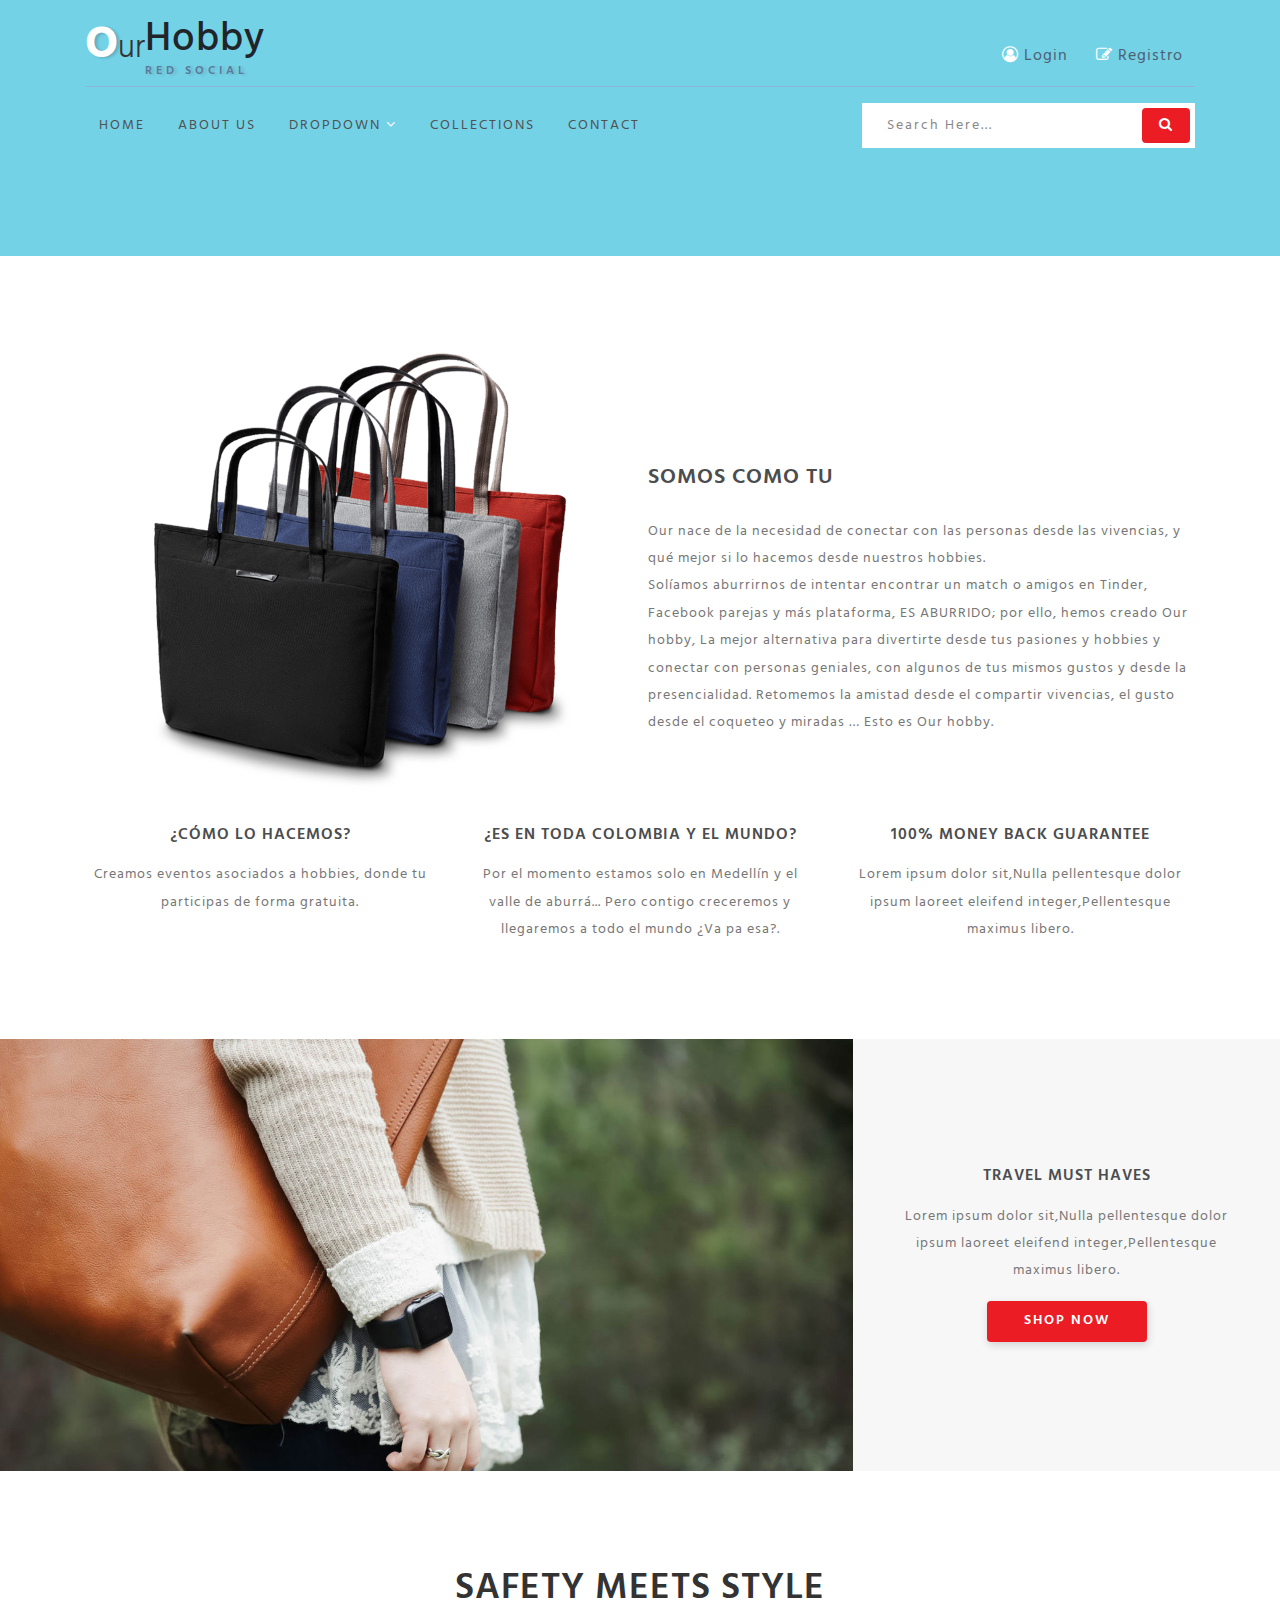
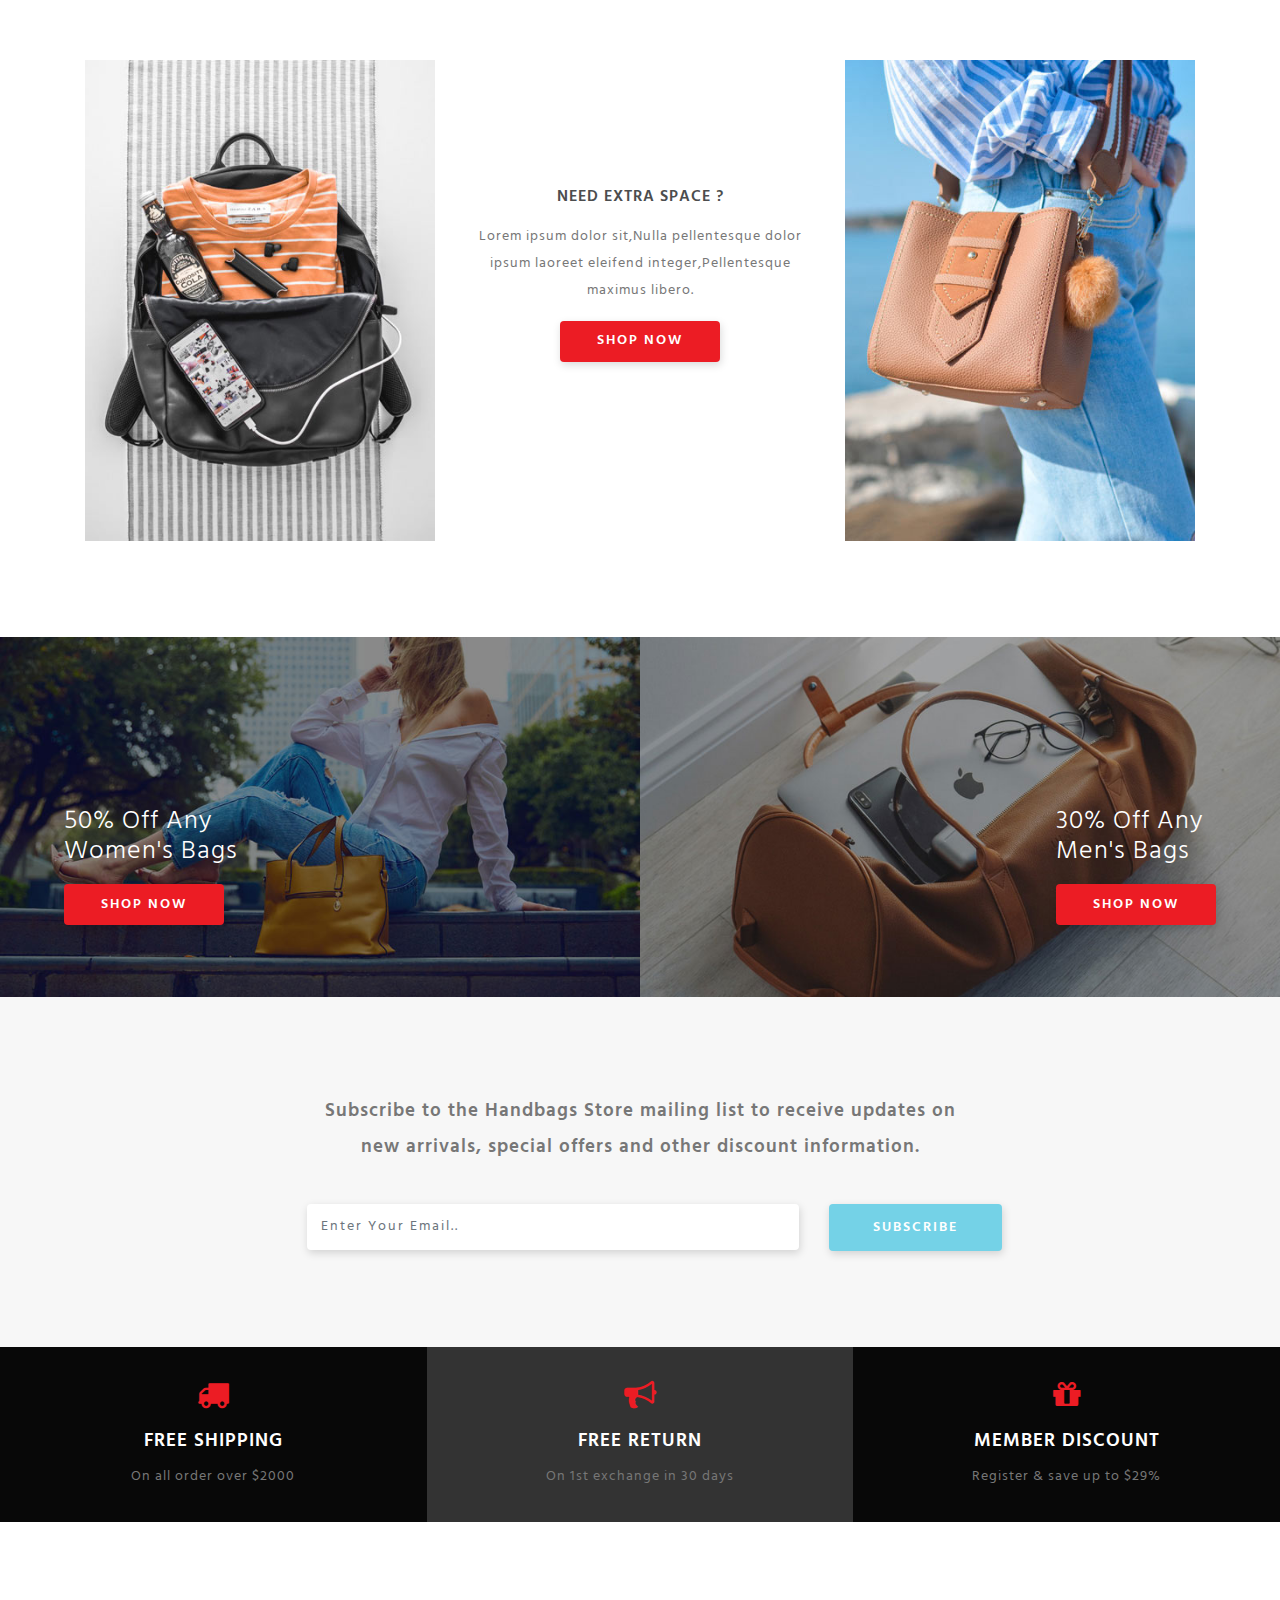
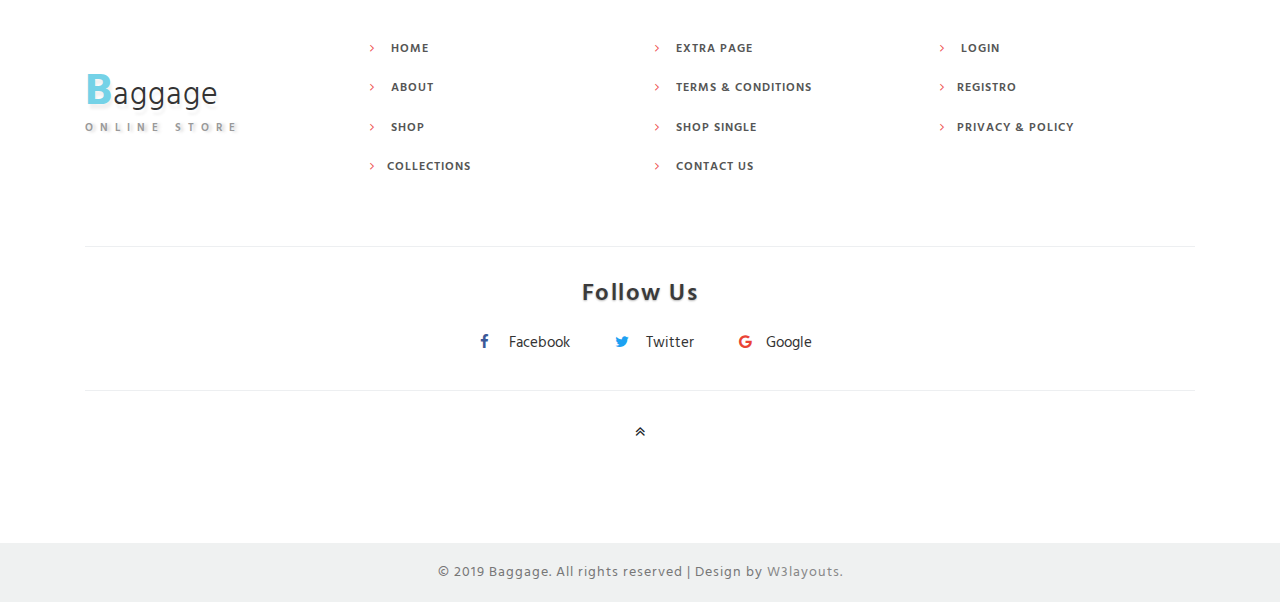
==== commit a3fae432: "abo" ====
--- a/about.html
+++ b/about.html
@@ -9,8 +9,8 @@
 <html lang="es">
 
 <head>
-    <title></title>
-    <link rel="icon" type="image/x-icon" href="images/favicon.ico">
+    <title>¿Qué buscamos?</title>
+    <link rel="shortcut icon" href="images\Logo_Hpareja.ico">
     <!-- Meta tag Keywords -->
     <meta name="viewport" content="width=device-width, initial-scale=1">
     <meta charset="UTF-8" />
@@ -39,7 +39,7 @@
                 <!-- nav -->
                 <div class="top-w3pvt d-flex">
                     <div id="logo">
-                        <h1> <a href="index.html"><span class="log-w3pvt">B</span>aggage</a> <label class="sub-des">Online Store</label></h1>
+                        <h1> <a href="index.html"><span class="log-w3pvt">O</span>ur</a> <span class="log-w3pvt">H</span>obby</a> <label class="sub-des">Red Social</label></h1>
                     </div>
 
                     <div class="forms ml-auto">
@@ -80,22 +80,22 @@
                     <img src="images/bag1.png" class="img-fluid" alt="" />
                 </div>
                 <div class="col-lg-6 ab-info-con ab-inf-page text-left">
-                    <h4>About Our Baggage</h4>
-                    <p>Lorem ipsum dolor sit,Nulla pellentesque dolor ipsum laoreet eleifend integer,Pellentesque maximus libero.Lorem ipsum dolor sit,Nulla pellentesque dolor ipsum laoreet eleifend integer,Pellentesque maximus libero.</p>
-                    <a href="single.html" class="btn shop mt-4">Read More</a>
+                    <h4>Somos como tu</h4>
+                    <p>Our nace de la necesidad de conectar con las personas desde las vivencias, y qué mejor si lo hacemos desde nuestros hobbies.</p>
+                    <p>Solíamos aburrirnos de intentar encontrar un match o amigos en Tinder, Facebook parejas y más plataforma, ES ABURRIDO; por ello, hemos creado Our hobby, La mejor alternativa para divertirte desde tus pasiones y hobbies y conectar con personas geniales, con algunos de tus mismos gustos y desde la presencialidad. Retomemos la amistad desde el compartir vivencias, el gusto desde el coqueteo y miradas … Esto es Our hobby.</p>
                 </div>
             </div>
             <div class="row grids-wthree-info text-center">
                 <div class="col-lg-4 ab-content">
                     <div class="ab-info-con">
-                        <h4>Fast & Free Delivery</h4>
-                        <p>Lorem ipsum dolor sit,Nulla pellentesque dolor ipsum laoreet eleifend integer,Pellentesque maximus libero.</p>
+                        <h4>¿Cómo lo hacemos?</h4>
+                        <p>Creamos eventos asociados a hobbies, donde tu participas de forma gratuita.</p>
                     </div>
                 </div>
                 <div class="col-lg-4 ab-content">
                     <div class="ab-info-con">
-                        <h4>Safe & Secure Payments</h4>
-                        <p>Lorem ipsum dolor sit,Nulla pellentesque dolor ipsum laoreet eleifend integer,Pellentesque maximus libero.</p>
+                        <h4>¿Es en toda Colombia y el mundo?</h4>
+                        <p>Por el momento estamos solo en Medellín y el valle de aburrá... Pero contigo creceremos y llegaremos a todo el mundo ¿Va pa esa?.</p>
                     </div>
                 </div>
                 <div class="col-lg-4 ab-content">
--- a/css/style.css
+++ b/css/style.css
@@ -1,10 +1,3 @@
-/*--
-	Author:W3layouts
-	Author URL: http://w3layouts.com
-	License: Creative Commons Attribution 3.0 Unported
-	License URL: http://creativecommons.org/licenses/by/3.0/
---*/
-
 html,
 body {
     margin: 0;
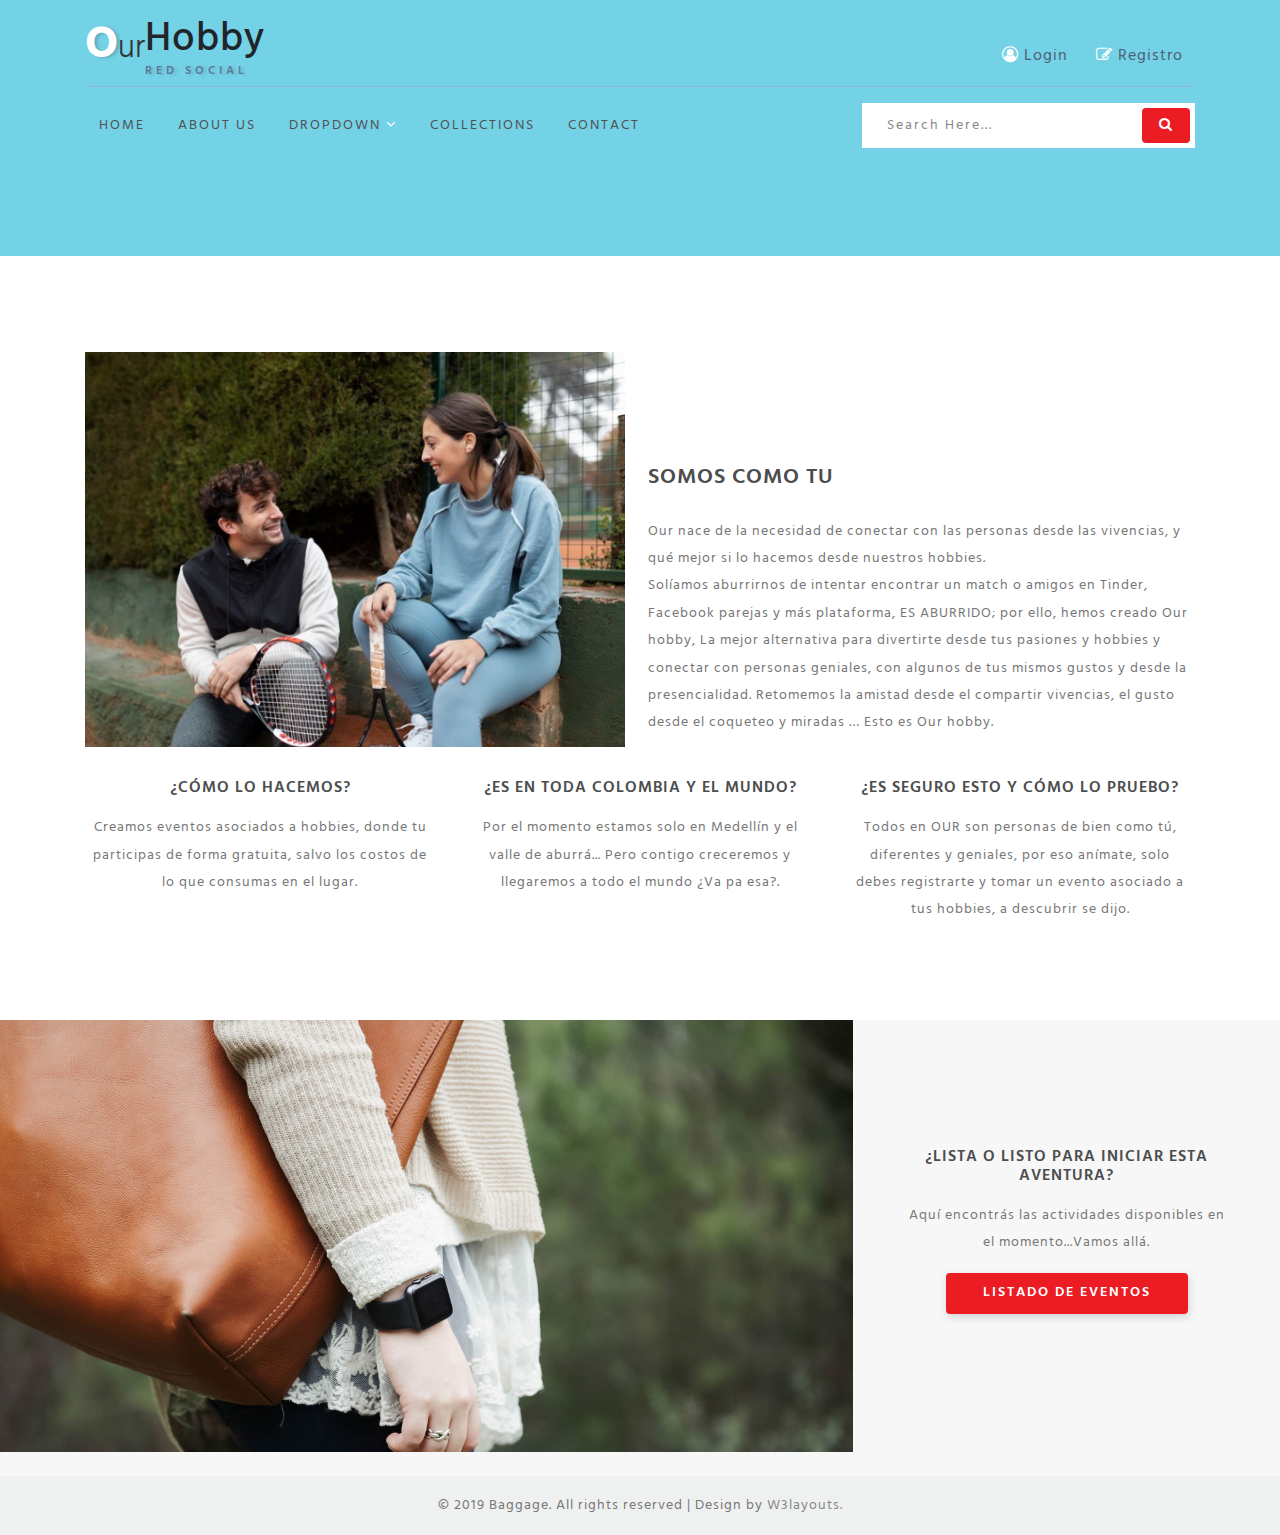
==== commit 1d56b146: "Actualizacion Aboun" ====
--- a/about.html
+++ b/about.html
@@ -77,7 +77,7 @@
         <div class="container py-md-5">
             <div class="row grids-wthree-info">
                 <div class="col-lg-6 bag-img">
-                    <img src="images/bag1.png" class="img-fluid" alt="" />
+                    <img src="images\Tenis3_By_freepik.png" class="img-fluid" alt="" />
                 </div>
                 <div class="col-lg-6 ab-info-con ab-inf-page text-left">
                     <h4>Somos como tu</h4>
@@ -89,7 +89,7 @@
                 <div class="col-lg-4 ab-content">
                     <div class="ab-info-con">
                         <h4>¿Cómo lo hacemos?</h4>
-                        <p>Creamos eventos asociados a hobbies, donde tu participas de forma gratuita.</p>
+                        <p>Creamos eventos asociados a hobbies, donde tu participas de forma gratuita, salvo los costos de lo que consumas en el lugar.</p>
                     </div>
                 </div>
                 <div class="col-lg-4 ab-content">
@@ -100,8 +100,8 @@
                 </div>
                 <div class="col-lg-4 ab-content">
                     <div class="ab-info-con">
-                        <h4>100% Money Back Guarantee</h4>
-                        <p>Lorem ipsum dolor sit,Nulla pellentesque dolor ipsum laoreet eleifend integer,Pellentesque maximus libero.</p>
+                        <h4>¿Es seguro esto y cómo lo pruebo?</h4>
+                        <p>Todos en OUR son personas de bien como tú, diferentes y geniales, por eso anímate, solo debes registrarte y tomar un evento asociado a tus hobbies, a descubrir se dijo.</p>
                     </div>
                 </div>
 
@@ -117,190 +117,17 @@
 
                 </div>
                 <div class="col-md-4 ab-content text-center p-lg-5 p-3 my-lg-5">
-                    <h4>Travel Must Haves</h4>
-                    <p>Lorem ipsum dolor sit,Nulla pellentesque dolor ipsum laoreet eleifend integer,Pellentesque maximus libero.</p>
-                    <a href="shop.html" class="btn shop mt-3">Shop Now</a>
-
+                    <h4>¿Lista o listo para iniciar esta aventura?</h4>
+                    <p>Aquí encontrás las actividades disponibles en el momento...Vamos allá.</p>
+                    <a href="shop.html" class="btn shop mt-3">Listado de eventos</a>
+                </div>
+                <div class="col-md-4 content-gd-wthree">
+                    <img src="Bolos1_By_freepik" class="img-fluid" alt="" />
+                </div>
                 </div>
             </div>
         </div>
     </section>
-    <!-- /banner-bottom -->
-    <!--/collections -->
-    <section class="banner-bottom py-5">
-        <div class="container py-md-5">
-
-            <h3 class="title-wthree mb-lg-5 mb-4 text-center">Safety Meets Style </h3>
-            <div class="row text-center">
-
-
-                <div class="col-md-4 content-gd-wthree">
-                    <img src="images/c1.jpg" class="img-fluid" alt="" />
-                </div>
-                <div class="col-md-4 content-gd-wthree ab-content py-lg-5 my-lg-5">
-                    <h4>Need Extra Space ?</h4>
-                    <p>Lorem ipsum dolor sit,Nulla pellentesque dolor ipsum laoreet eleifend integer,Pellentesque maximus libero.</p>
-                    <a href="shop.html" class="btn shop mt-3">Shop Now</a>
-
-                </div>
-                <div class="col-md-4 content-gd-wthree">
-                    <img src="images/c2.jpg" class="img-fluid" alt="" />
-                </div>
-            </div>
-
-        </div>
-    </section>
-    <!-- //collections-->
-    <!-- /mid-section -->
-    <section class="mid-section">
-        <div class="d-lg-flex p-0">
-            <div class="col-lg-6 bottom-w3pvt-left p-lg-0">
-                <img src="images/ab1.jpg" class="img-fluid" alt="" />
-                <div class="pos-wthree">
-                    <h4 class="text-wthree">50% Off Any <br> Women's Bags</h4>
-                    <a href="shop.html" class="btn shop mt-3">Shop Now</a>
-                </div>
-            </div>
-            <div class="col-lg-6 bottom-w3pvt-left bottom-w3pvt-right p-lg-0">
-                <img src="images/ab2.jpg" class="img-fluid" alt="" />
-                <div class="pos-w3pvt">
-                    <h4 class="text-w3pvt">30% Off Any <br> Men's Bags</h4>
-                    <a href="shop.html" class="btn shop mt-3">Shop Now</a>
-                </div>
-            </div>
-        </div>
-    </section>
-    <!-- //mid-section -->
-
-    <!--/newsletter -->
-    <section class="newsletter-w3pvt py-5">
-        <div class="container py-md-5">
-            <form method="post" action="#">
-                <p class="text-center">Subscribe to the Handbags Store mailing list to receive updates on new arrivals, special offers and other discount information.</p>
-                <div class="row subscribe-sec">
-                    <div class="col-md-9">
-                        <input type="email" class="form-control" id="email" placeholder="Enter Your Email.." name="email" required="">
-
-                    </div>
-                    <div class="col-md-3">
-
-                        <button type="submit" class="btn submit">Subscribe</button>
-                    </div>
-
-                </div>
-
-            </form>
-        </div>
-    </section>
-    <!--//newsletter -->
-    <!--/shipping-->
-    <section class="shipping-wthree">
-        <div class="shiopping-grids d-lg-flex">
-            <div class="col-lg-4 shiopping-w3pvt-gd text-center">
-                <div class="icon-gd"><span class="fa fa-truck" aria-hidden="true"></span>
-                </div>
-                <div class="icon-gd-info">
-                    <h3>FREE SHIPPING</h3>
-                    <p>On all order over $2000</p>
-                </div>
-            </div>
-            <div class="col-lg-4 shiopping-w3pvt-gd sec text-center">
-                <div class="icon-gd"><span class="fa fa-bullhorn" aria-hidden="true"></span></div>
-                <div class="icon-gd-info">
-                    <h3>FREE RETURN</h3>
-                    <p>On 1st exchange in 30 days</p>
-                </div>
-            </div>
-            <div class="col-lg-4 shiopping-w3pvt-gd text-center">
-                <div class="icon-gd"> <span class="fa fa-gift" aria-hidden="true"></span></div>
-                <div class="icon-gd-info">
-                    <h3>MEMBER DISCOUNT</h3>
-                    <p>Register &amp; save up to $29%</p>
-                </div>
-
-            </div>
-        </div>
-
-    </section>
-    <!--//shipping-->
-    <!-- footer -->
-    <div class="footer_agileinfo_topf py-5">
-        <div class="container py-md-5">
-            <div class="row">
-                <div class="col-lg-3 footer_wthree_gridf mt-lg-5">
-                    <h2><a href="index.html"><span>B</span>aggage
-                        </a> </h2>
-                    <label class="sub-des2">Online Store</label>
-                </div>
-                <div class="col-lg-3 footer_wthree_gridf mt-md-0 mt-4">
-                    <ul class="footer_wthree_gridf_list">
-                        <li>
-                            <a href="index.html"><span class="fa fa-angle-right" aria-hidden="true"></span> Home</a>
-                        </li>
-                        <li>
-                            <a href="about.html"><span class="fa fa-angle-right" aria-hidden="true"></span> About</a>
-                        </li>
-                        <li>
-                            <a href="shop.html"><span class="fa fa-angle-right" aria-hidden="true"></span> Shop</a>
-                        </li>
-                        <li>
-                            <a href="shop.html"><span class="fa fa-angle-right" aria-hidden="true"></span>Collections</a>
-                        </li>
-
-                    </ul>
-                </div>
-                <div class="col-lg-3 footer_wthree_gridf mt-md-0 mt-sm-4 mt-3">
-                    <ul class="footer_wthree_gridf_list">
-                        <li>
-                            <a href="single.html"><span class="fa fa-angle-right" aria-hidden="true"></span> Extra Page</a>
-                        </li>
-
-                        <li>
-                            <a href="#"><span class="fa fa-angle-right" aria-hidden="true"></span> Terms & Conditions</a>
-                        </li>
-                        <li>
-                            <a href="single.html"><span class="fa fa-angle-right" aria-hidden="true"></span> Shop Single</a>
-                        </li>
-                        <li>
-                            <a href="contact.html"><span class="fa fa-angle-right" aria-hidden="true"></span> Contact Us</a>
-                        </li>
-                    </ul>
-                </div>
-
-                <div class="col-lg-3 footer_wthree_gridf mt-md-0 mt-sm-4 mt-3">
-                    <ul class="footer_wthree_gridf_list">
-                        <li>
-                            <a href="login.html"><span class="fa fa-angle-right" aria-hidden="true"></span> Login </a>
-                        </li>
-
-                        <li>
-                            <a href="register.html"><span class="fa fa-angle-right" aria-hidden="true"></span>Registro</a>
-                        </li>
-                        <li>
-                            <a href="#"><span class="fa fa-angle-right" aria-hidden="true"></span>Privacy & Policy</a>
-                        </li>
-
-                    </ul>
-                </div>
-            </div>
-
-            <div class="w3ls-fsocial-grid">
-                <h3 class="sub-w3ls-headf">Follow Us</h3>
-                <div class="social-ficons">
-                    <ul>
-                        <li><a href="#"><span class="fa fa-facebook"></span> Facebook</a></li>
-                        <li><a href="#"><span class="fa fa-twitter"></span> Twitter</a></li>
-                        <li><a href="#"><span class="fa fa-google"></span>Google</a></li>
-                    </ul>
-                </div>
-            </div>
-            <div class="move-top text-center mt-lg-4 mt-3">
-                <a href="#home"><span class="fa fa-angle-double-up" aria-hidden="true"></span></a>
-            </div>
-        </div>
-    </div>
-    <!-- //footer -->
-
     <!-- copyright -->
     <div class="cpy-right text-center py-3">
         <p>© 2019 Baggage. All rights reserved | Design by
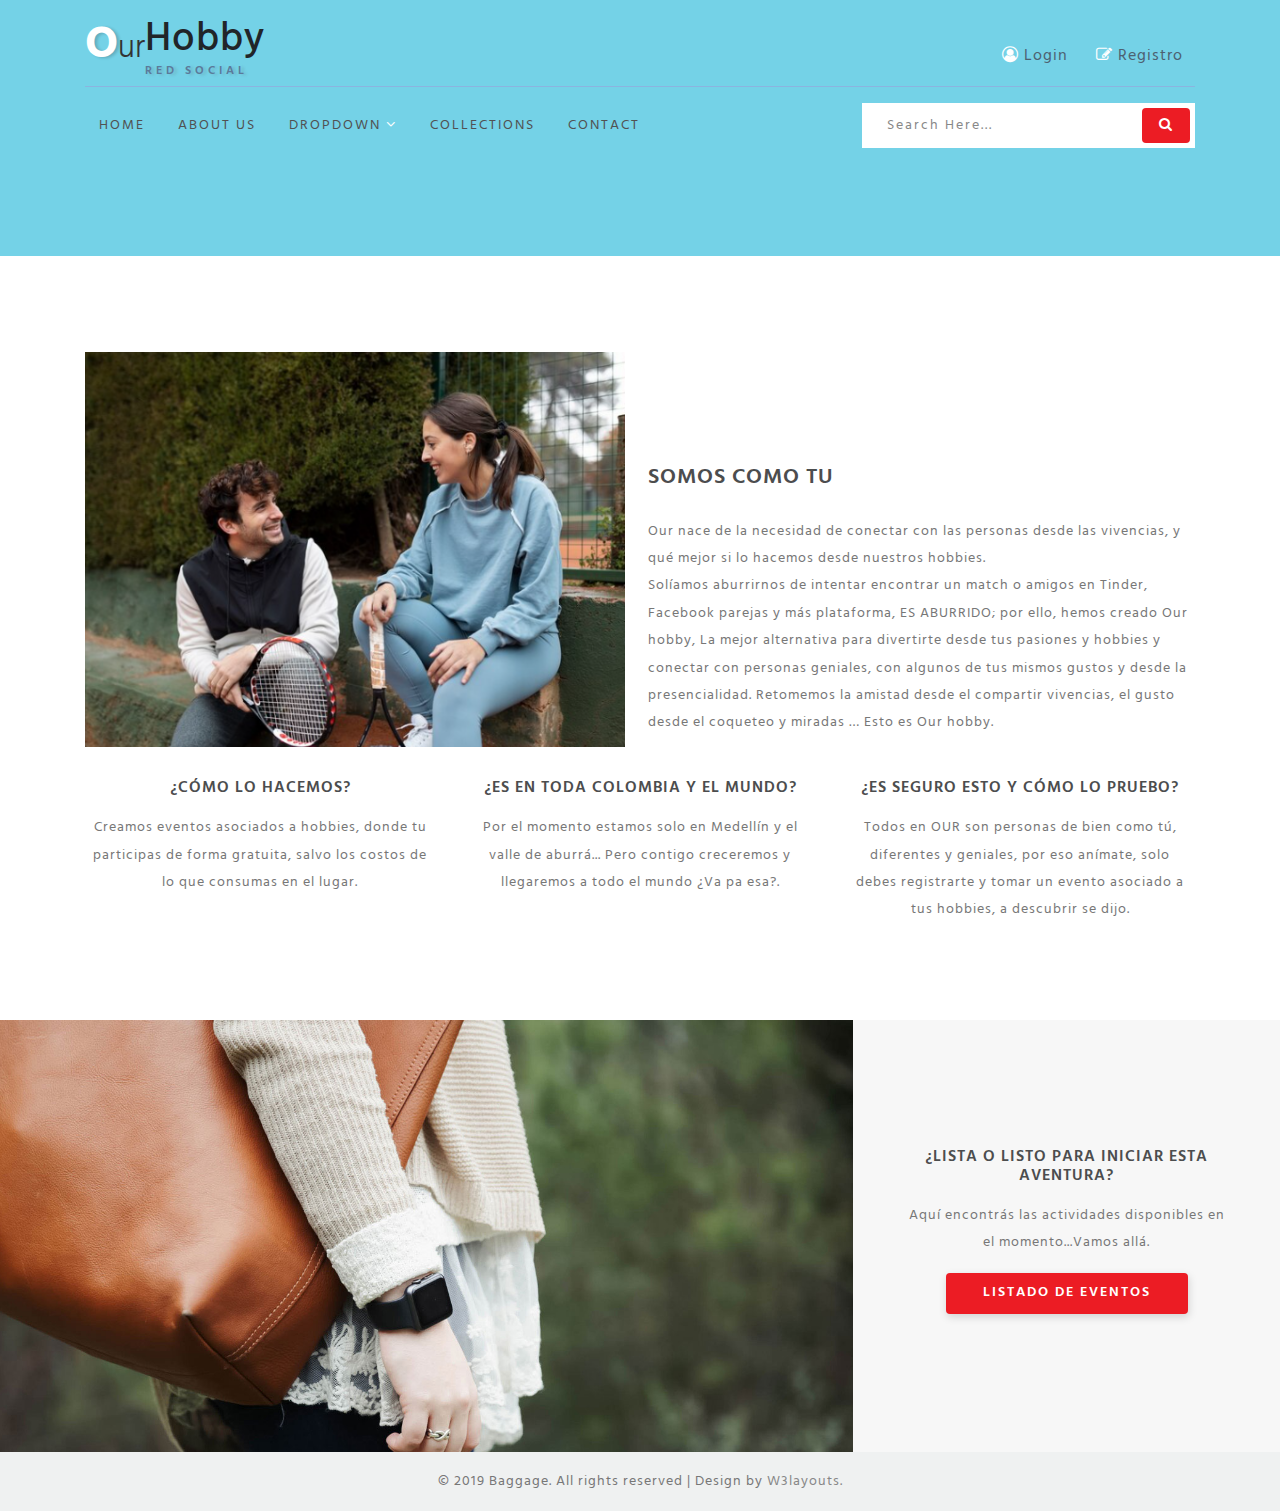
==== commit 803e4d00: "Intro" ====
--- a/about.html
+++ b/about.html
@@ -120,11 +120,6 @@
                     <h4>¿Lista o listo para iniciar esta aventura?</h4>
                     <p>Aquí encontrás las actividades disponibles en el momento...Vamos allá.</p>
                     <a href="shop.html" class="btn shop mt-3">Listado de eventos</a>
-                </div>
-                <div class="col-md-4 content-gd-wthree">
-                    <img src="Bolos1_By_freepik" class="img-fluid" alt="" />
-                </div>
-                </div>
             </div>
         </div>
     </section>
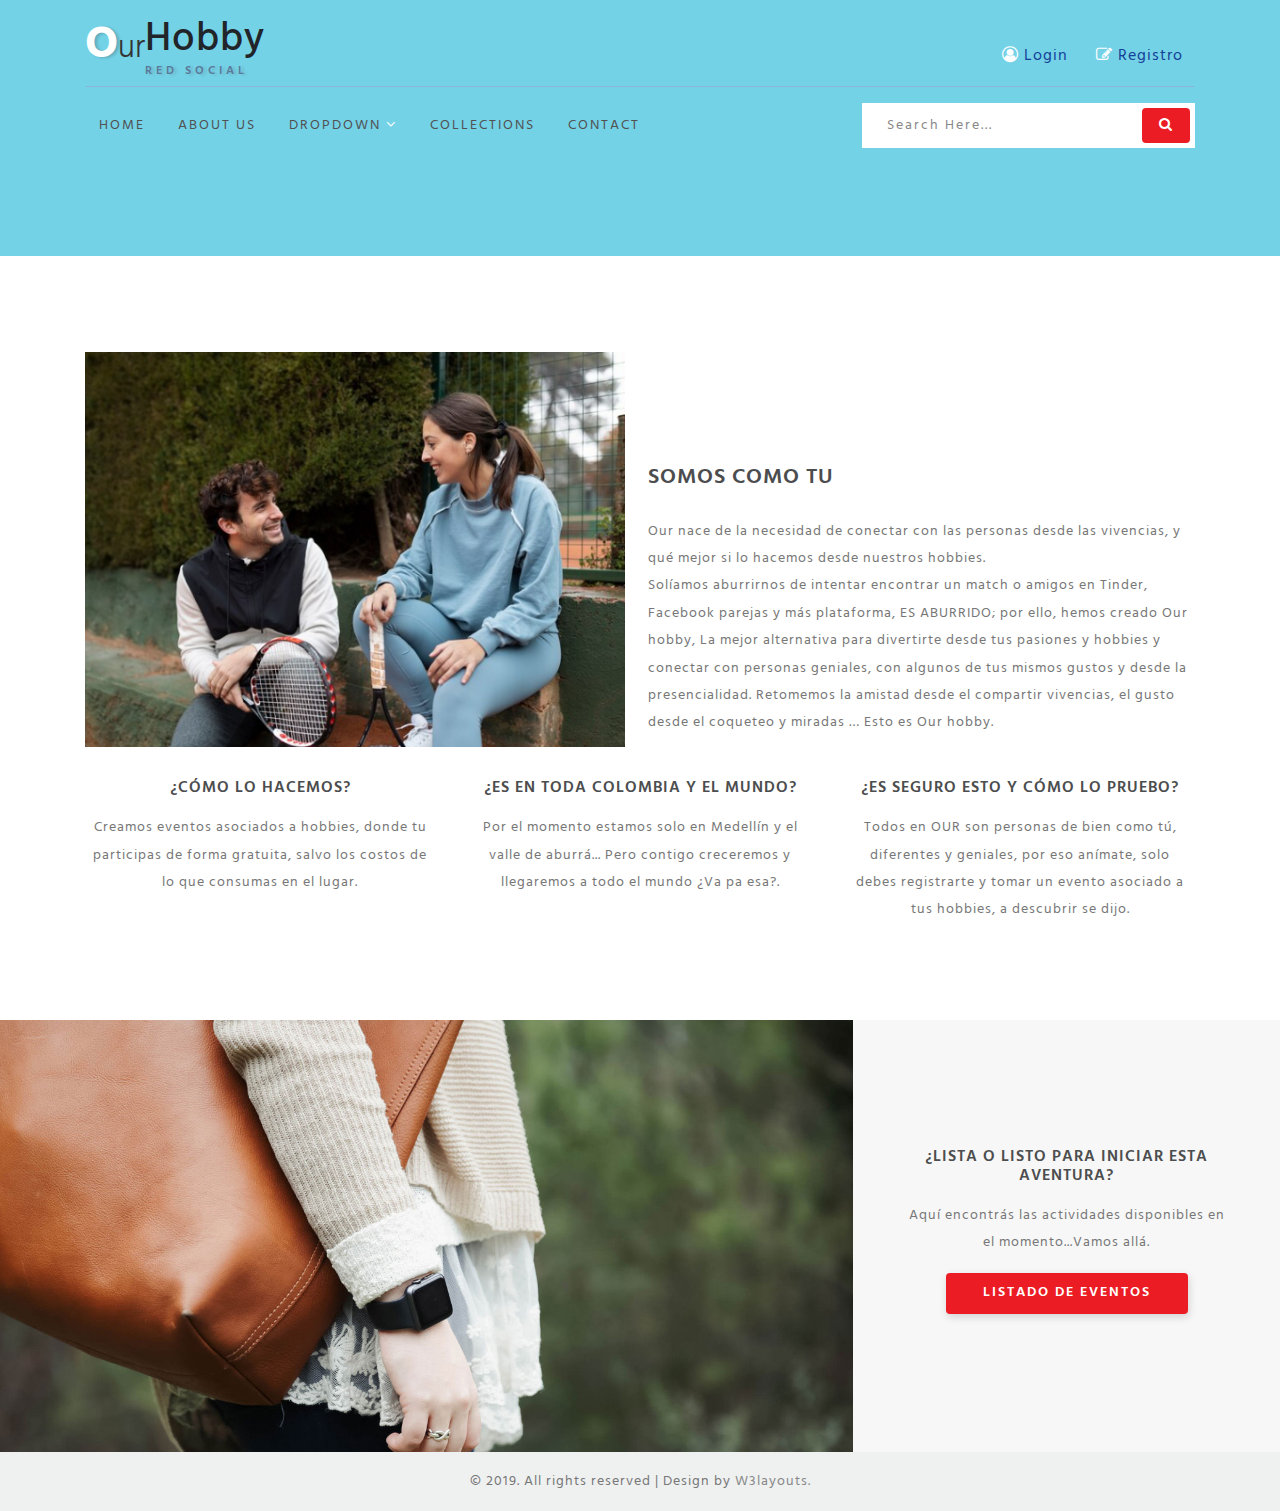
==== commit 7cff5392: "Seguita Texto inferior B" ====
--- a/about.html
+++ b/about.html
@@ -125,7 +125,7 @@
     </section>
     <!-- copyright -->
     <div class="cpy-right text-center py-3">
-        <p>© 2019 Baggage. All rights reserved | Design by
+        <p>© 2019. All rights reserved | Design by
             <a href="http://w3layouts.com"> W3layouts.</a>
         </p>
 
--- a/css/style.css
+++ b/css/style.css
@@ -80,7 +80,7 @@
 
 header a.btn {
     border-radius: 4px;
-    color: #4d6171;
+    color: #134197;
     letter-spacing: 1px;
     border: none;
     outline: none;
